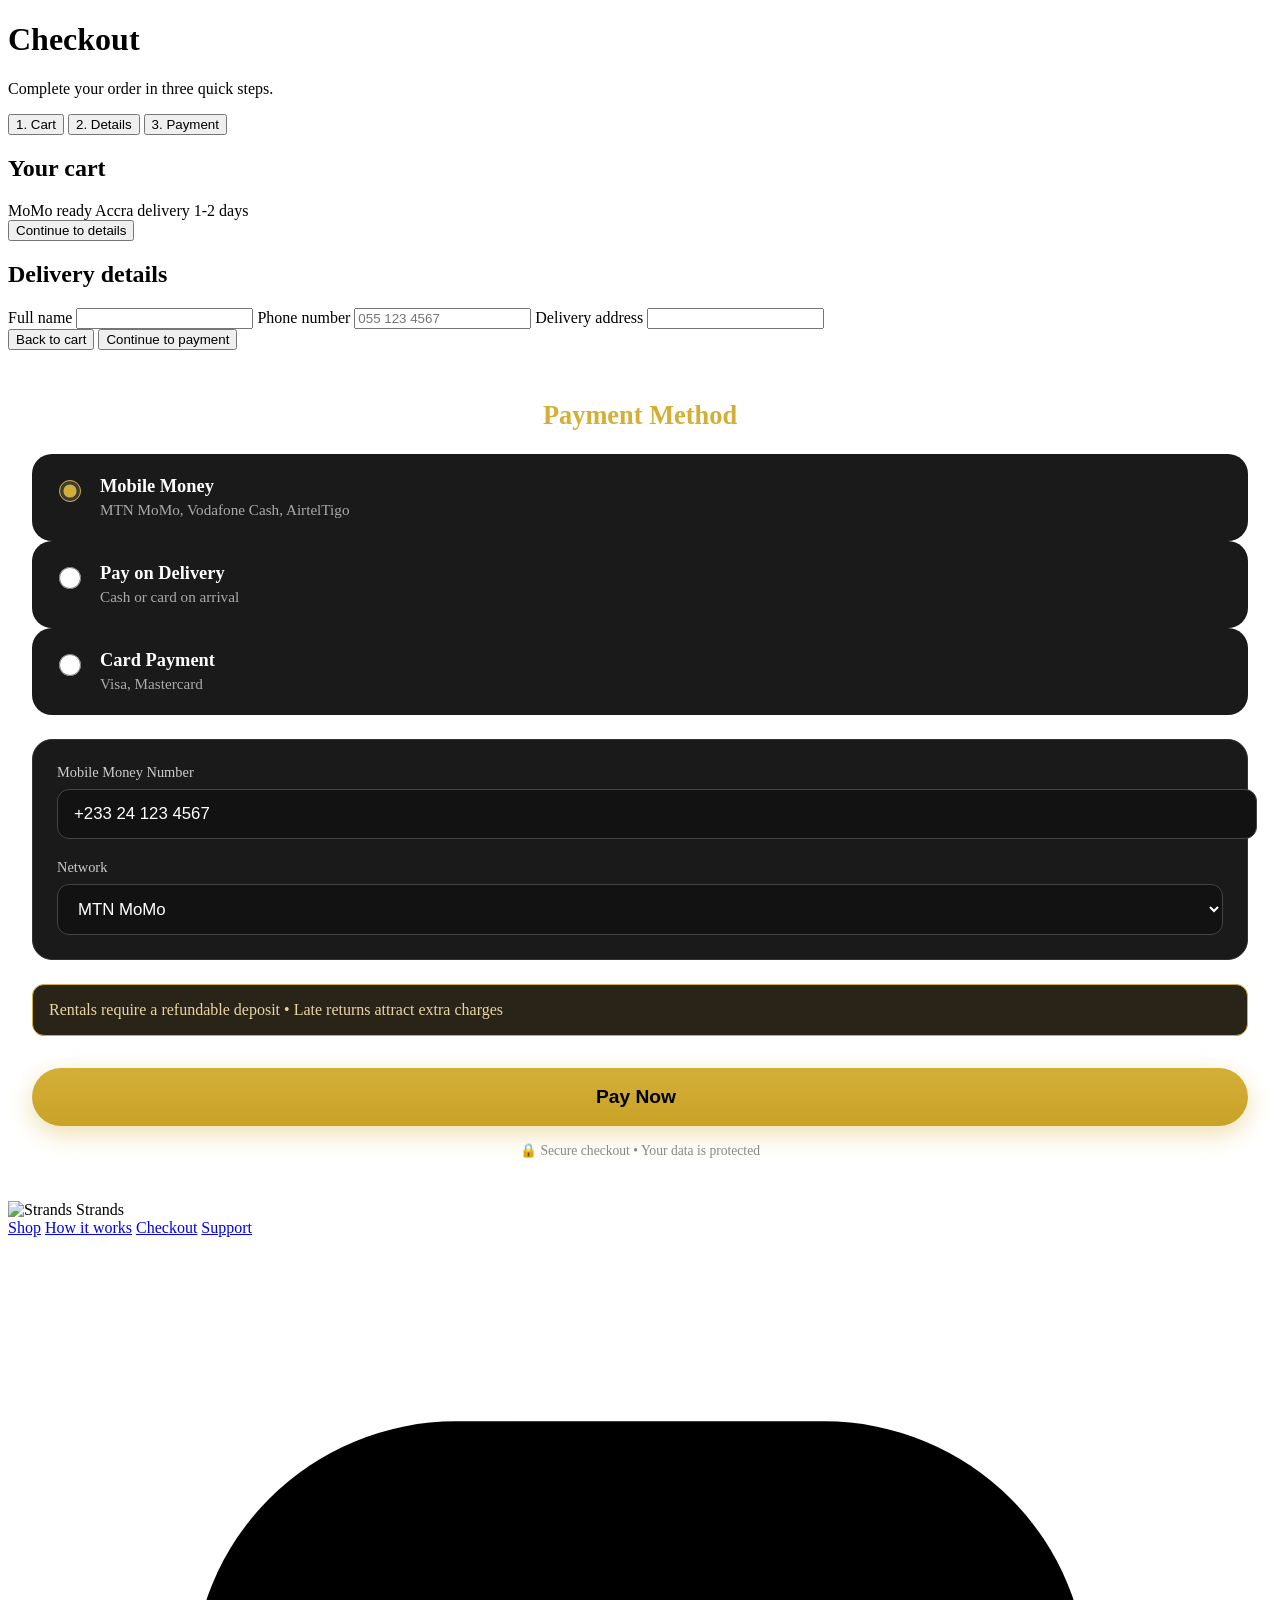
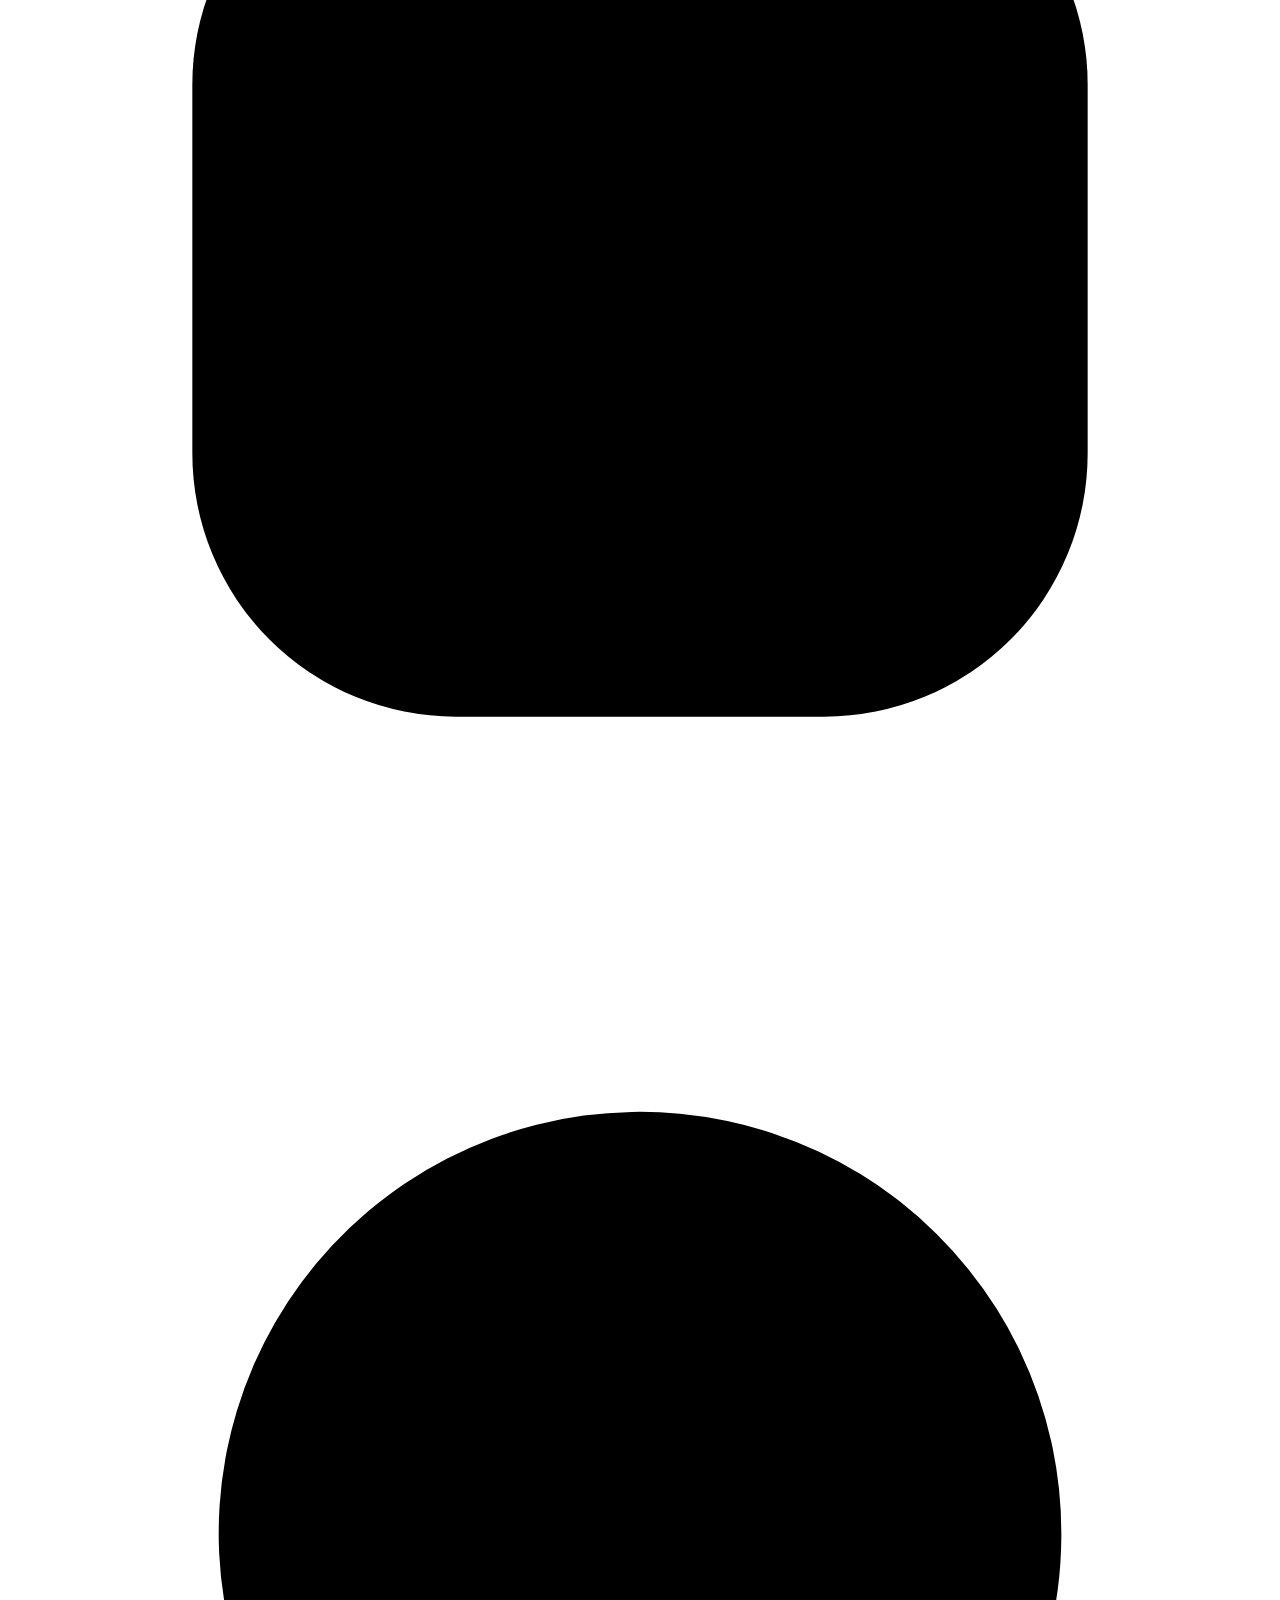
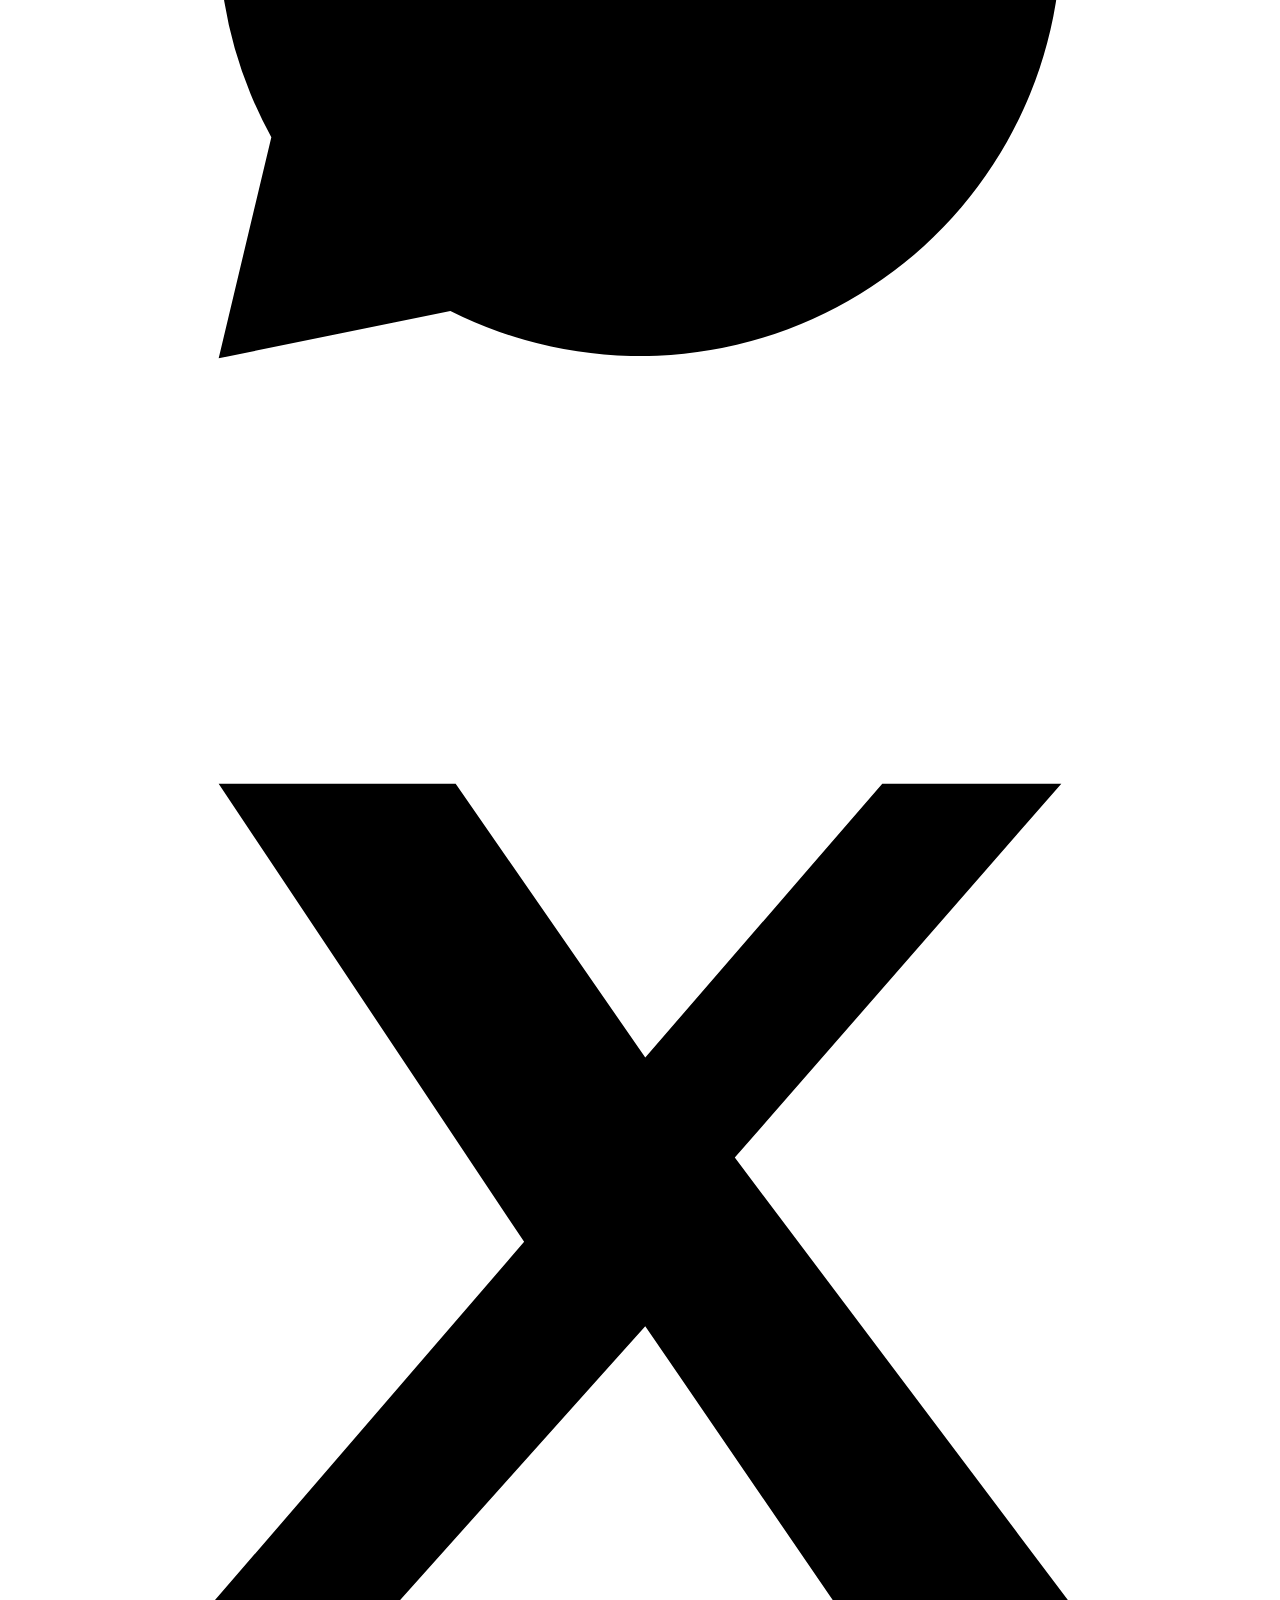
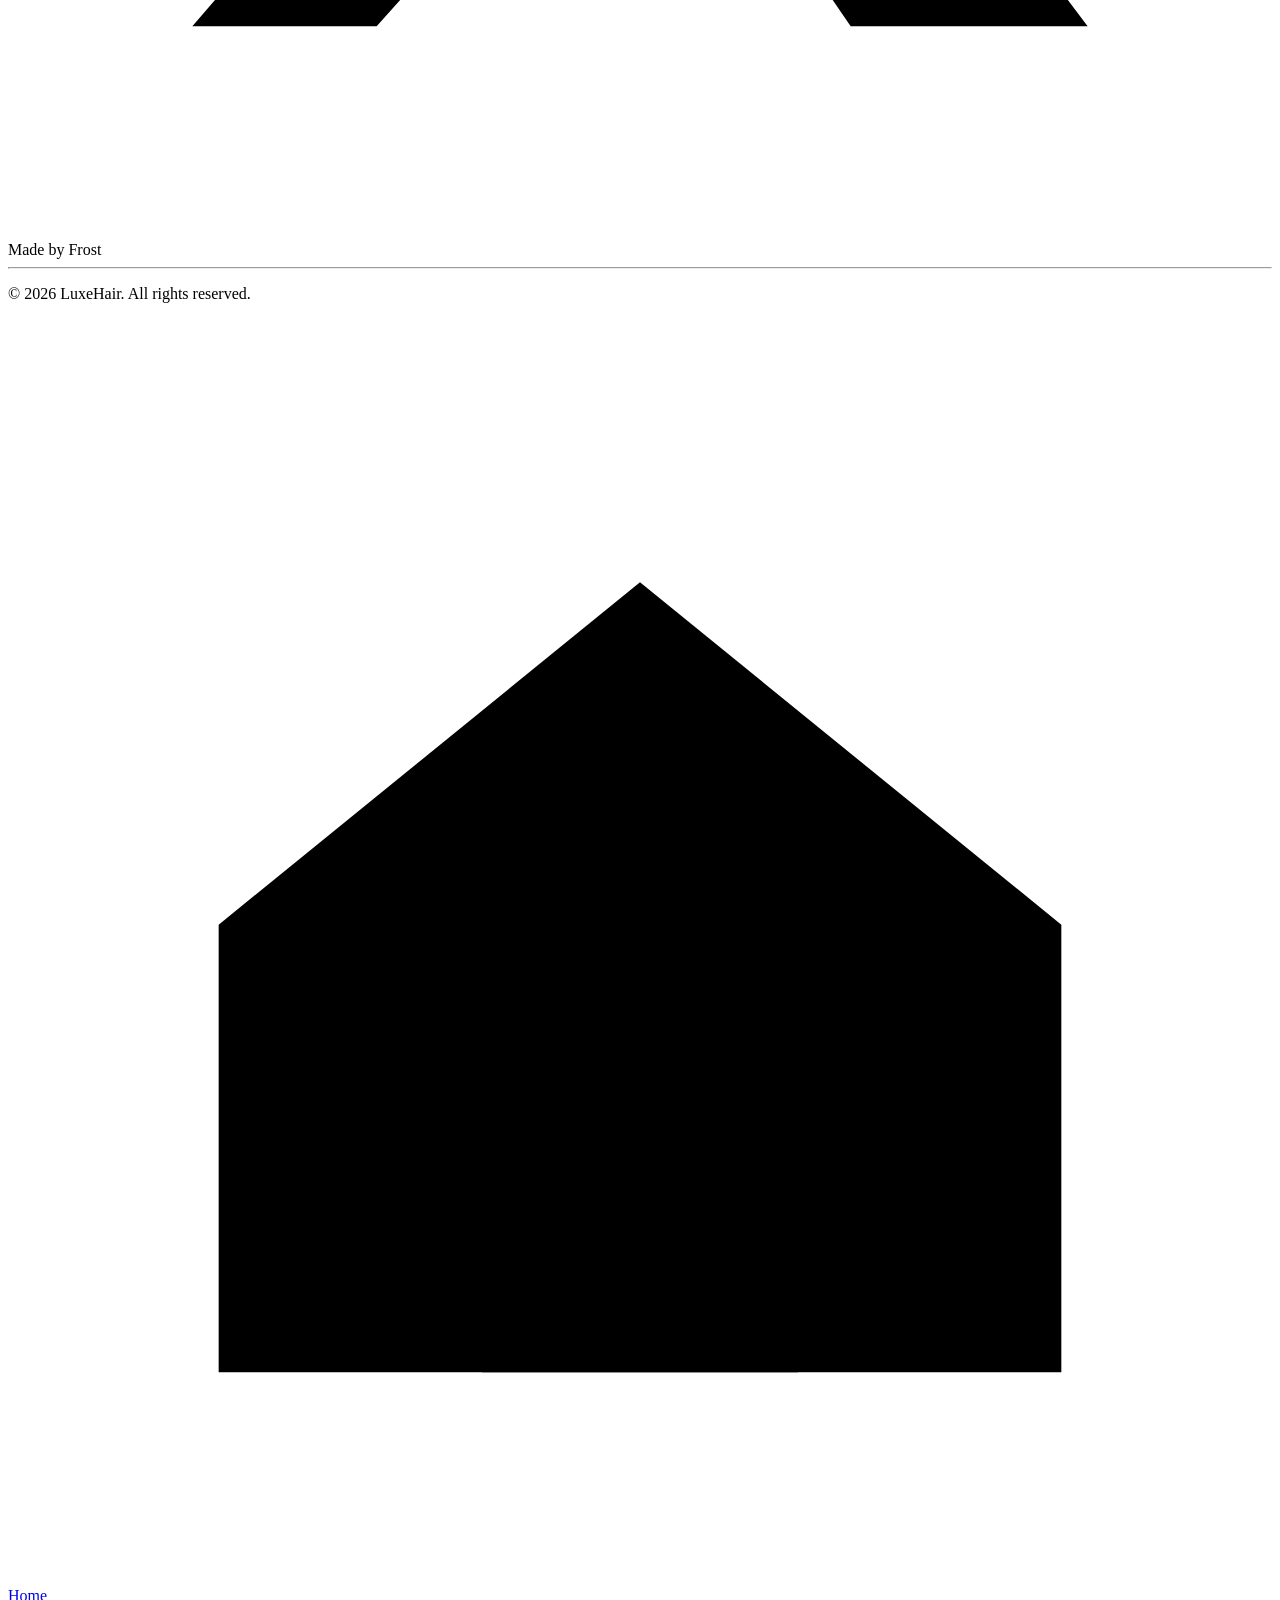
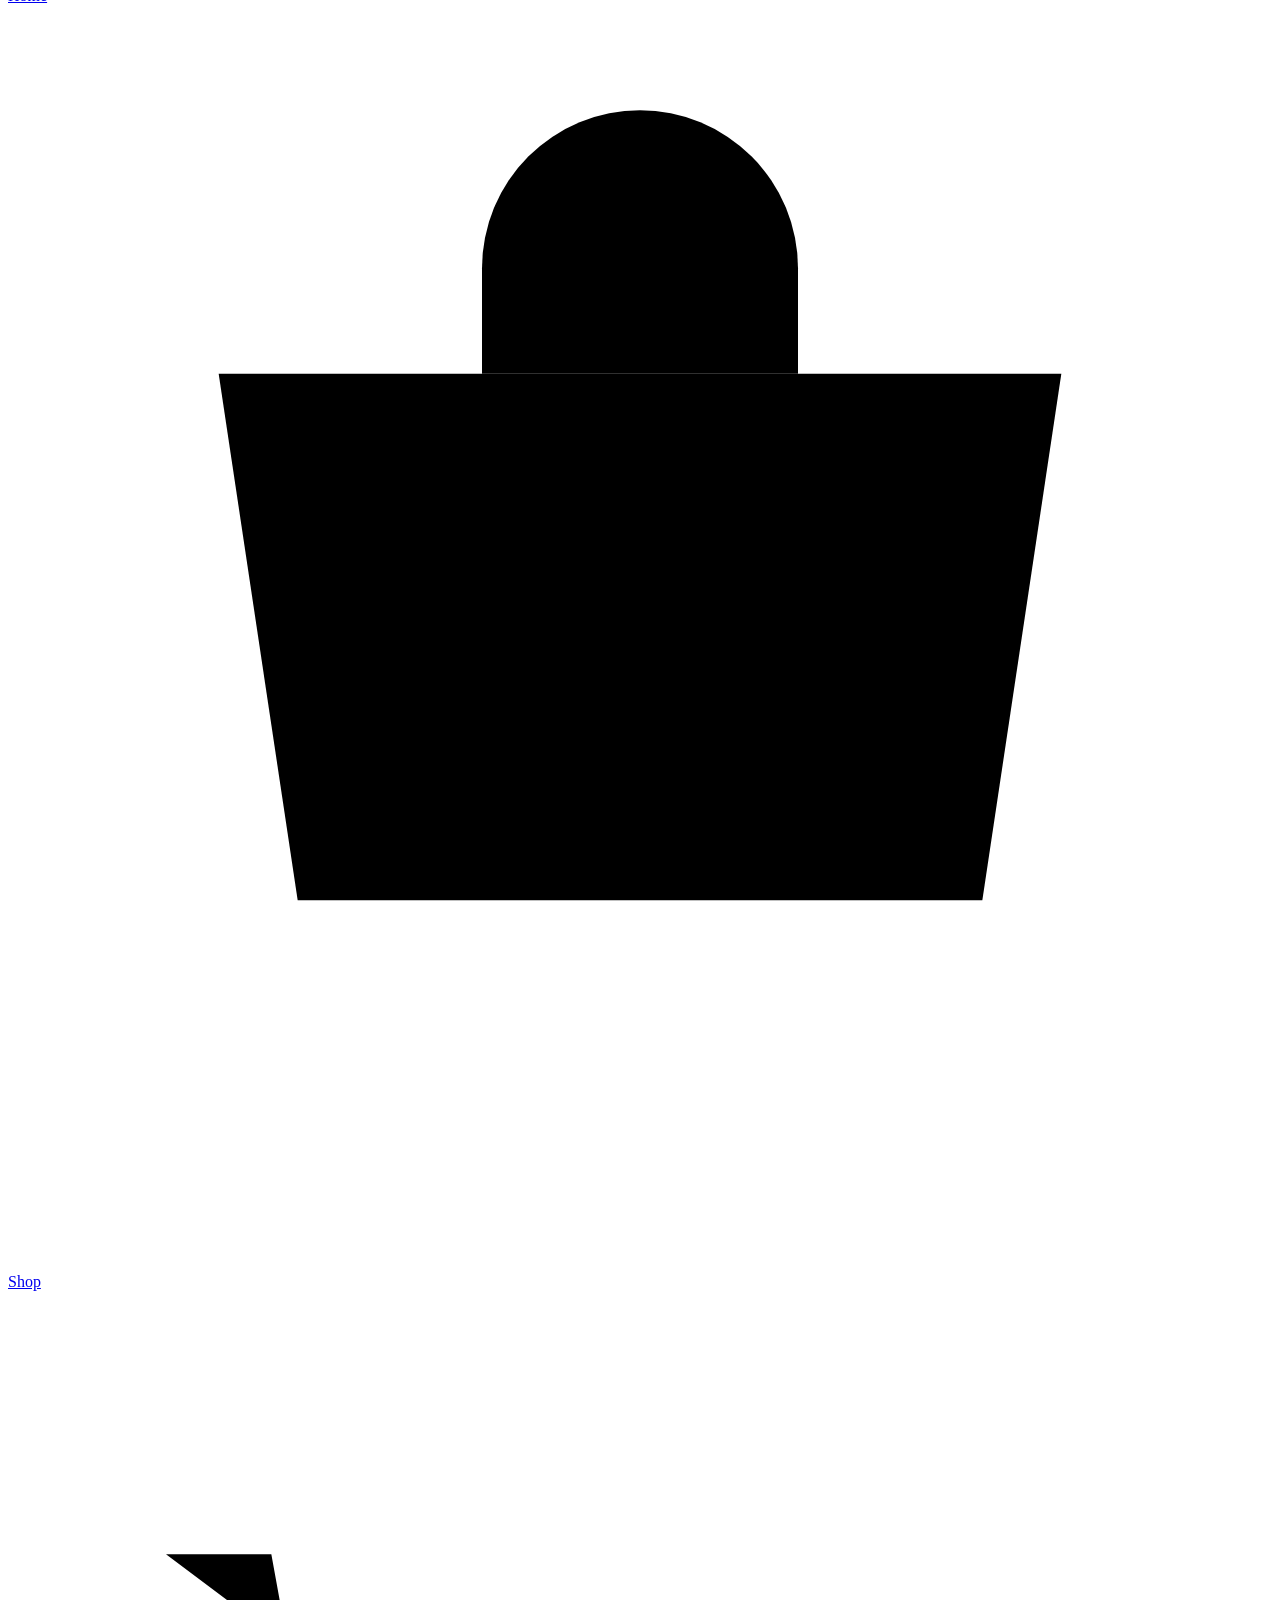
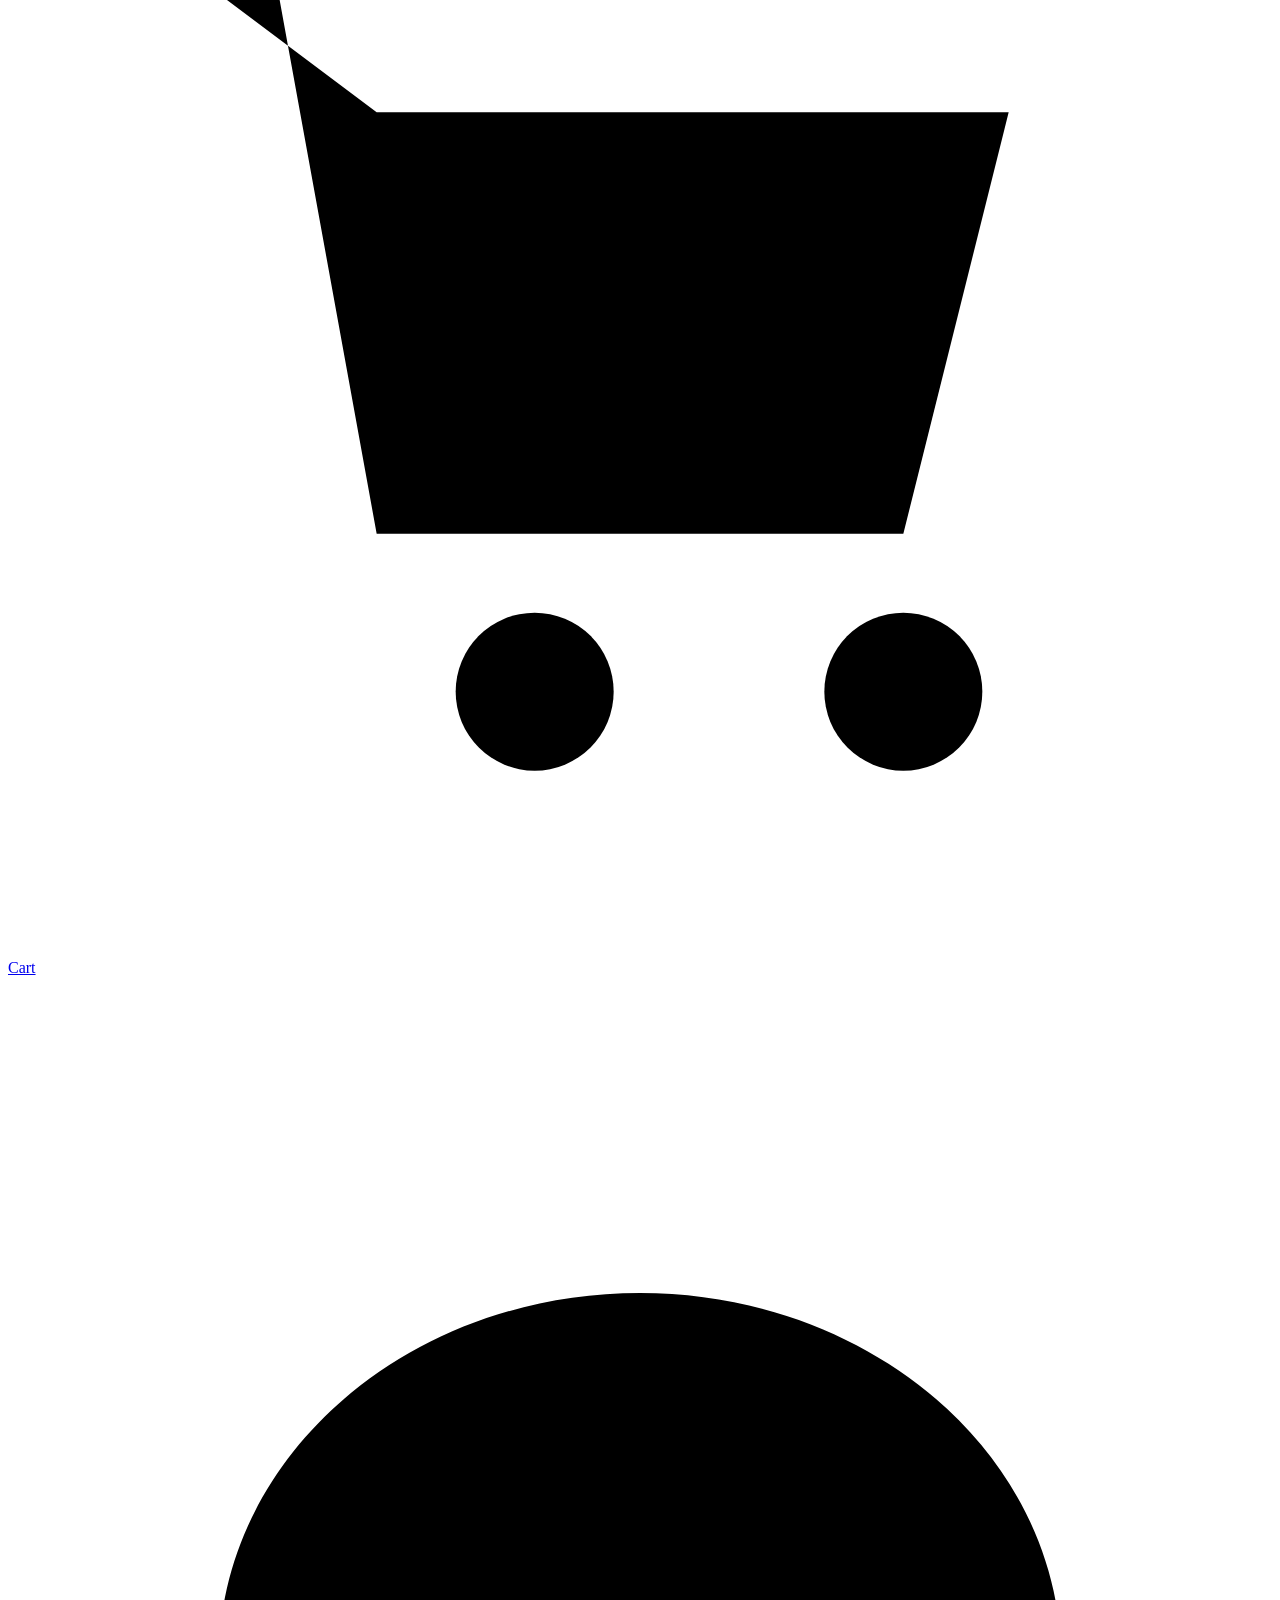
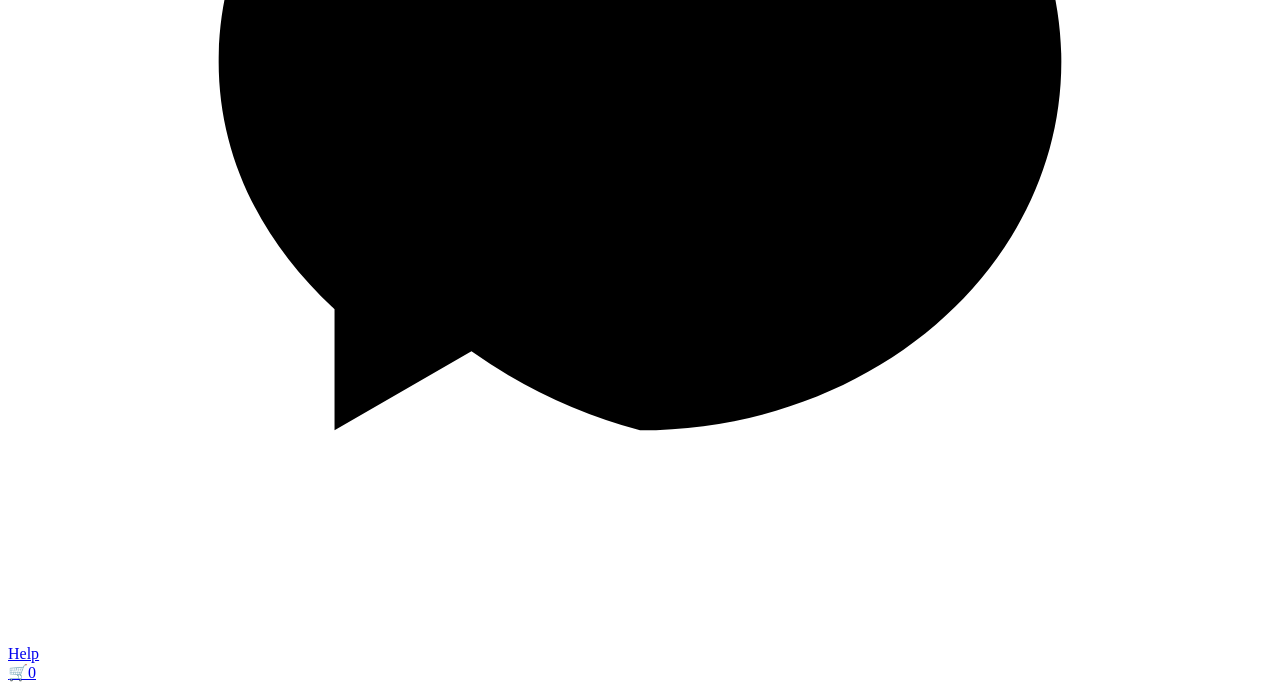
==== checkout.html @ f7d53f4a "Add files via upload" ====
﻿<!DOCTYPE html>
<html lang="en">
<head>
    <meta charset="UTF-8">
    <meta name="viewport" content="width=device-width, initial-scale=1.0">
    <title>Checkout - LuxeHair</title>
    <link rel="stylesheet" href="css/styles.css">
</head>
<body class="site-screen checkout-screen">
    <main class="site-main checkout-page">
        <header class="checkout-hero">
            <h1>Checkout</h1>
            <p>Complete your order in three quick steps.</p>
        </header>

        <div class="checkout-steps" id="checkout-steps" aria-label="Checkout progress">
            <button type="button" class="is-current" data-step="1">1. Cart</button>
            <button type="button" data-step="2">2. Details</button>
            <button type="button" data-step="3">3. Payment</button>
        </div>

        <!-- STEP 1: Cart -->
        <section class="checkout-panel step-panel" data-panel="1">
            <h2>Your cart</h2>
            <div id="cart-items"></div>
            <div id="total" role="status"></div>
            <div class="trust-strip">
                <span>MoMo ready</span>
                <span>Accra delivery 1-2 days</span>
            </div>
            <div class="step-actions">
                <button type="button" class="btn" id="to-details">Continue to details</button>
            </div>
        </section>

        <!-- STEP 2: Delivery Details -->
        <section class="checkout-panel step-panel is-hidden" data-panel="2">
            <h2>Delivery details</h2>
            <form id="details-form" class="form-stack">
                <label for="cust-name">Full name</label>
                <input id="cust-name" type="text" required>
                <label for="cust-phone">Phone number</label>
                <input id="cust-phone" type="tel" placeholder="055 123 4567" required>
                <label for="cust-address">Delivery address</label>
                <input id="cust-address" type="text" required>
            </form>
            <div class="step-actions between">
                <button type="button" class="btn btn-rent" id="back-cart">Back to cart</button>
                <button type="button" class="btn" id="to-payment">Continue to payment</button>
            </div>
        </section>

        <!-- STEP 3: Payment (your exact premium design) -->
        <section class="checkout-panel step-panel is-hidden" data-panel="3" style="padding:1.8rem 1.5rem;">
            <h2 class="checkout-panel-title" style="font-size:1.65rem;color:#d4af37;margin-bottom:1.4rem;text-align:center;">Payment Method</h2>

            <div class="space-y-4" id="payment-methods">
                <label class="payment-option-card" style="display:flex;align-items:flex-start;gap:16px;padding:20px;border:2px solid transparent;border-radius:20px;background:#1a1a1a;cursor:pointer;transition:all 0.3s;">
                    <input type="radio" name="payment" value="momo" checked style="margin-top:4px;width:22px;height:22px;accent-color:#d4af37;">
                    <div class="flex-1">
                        <p class="payment-option-title" style="font-size:1.15rem;font-weight:600;color:#fff;margin:0;">Mobile Money</p>
                        <p class="payment-option-subtitle" style="color:#aaa;font-size:0.95rem;margin:4px 0 0;">MTN MoMo, Vodafone Cash, AirtelTigo</p>
                    </div>
                </label>

                <label class="payment-option-card" style="display:flex;align-items:flex-start;gap:16px;padding:20px;border:2px solid transparent;border-radius:20px;background:#1a1a1a;cursor:pointer;transition:all 0.3s;">
                    <input type="radio" name="payment" value="pod" style="margin-top:4px;width:22px;height:22px;accent-color:#d4af37;">
                    <div class="flex-1">
                        <p class="payment-option-title" style="font-size:1.15rem;font-weight:600;color:#fff;margin:0;">Pay on Delivery</p>
                        <p class="payment-option-subtitle" style="color:#aaa;font-size:0.95rem;margin:4px 0 0;">Cash or card on arrival</p>
                    </div>
                </label>

                <label class="payment-option-card" style="display:flex;align-items:flex-start;gap:16px;padding:20px;border:2px solid transparent;border-radius:20px;background:#1a1a1a;cursor:pointer;transition:all 0.3s;">
                    <input type="radio" name="payment" value="card" style="margin-top:4px;width:22px;height:22px;accent-color:#d4af37;">
                    <div class="flex-1">
                        <p class="payment-option-title" style="font-size:1.15rem;font-weight:600;color:#fff;margin:0;">Card Payment</p>
                        <p class="payment-option-subtitle" style="color:#aaa;font-size:0.95rem;margin:4px 0 0;">Visa, Mastercard</p>
                    </div>
                </label>
            </div>

            <!-- Mobile Money Form (appears under option when selected) -->
            <div id="mobile-form" class="payment-form-box" style="margin-top:24px;background:#1a1a1a;border-radius:20px;padding:24px;border:1px solid #333;display:block;">
                <div style="margin-bottom:20px;">
                    <label style="display:block;margin-bottom:8px;font-size:0.9rem;color:#ccc;">Mobile Money Number</label>
                    <input type="tel" id="momo-phone" value="+233 24 123 4567" style="width:100%;padding:14px 16px;background:#121212;border:1px solid #444;border-radius:12px;color:#fff;font-size:1.05rem;">
                </div>
                <div>
                    <label style="display:block;margin-bottom:8px;font-size:0.9rem;color:#ccc;">Network</label>
                    <select id="momo-network" style="width:100%;padding:14px 16px;background:#121212;border:1px solid #444;border-radius:12px;color:#fff;font-size:1.05rem;">
                        <option>MTN MoMo</option>
                        <option>Vodafone Cash</option>
                        <option>AirtelTigo Money</option>
                    </select>
                </div>
            </div>

            <!-- Card Form (appears under option when selected) -->
            <div id="card-form" class="payment-form-box" style="margin-top:24px;background:#1a1a1a;border-radius:20px;padding:24px;border:1px solid #333;display:none;">
                <div style="margin-bottom:20px;">
                    <label style="display:block;margin-bottom:8px;font-size:0.9rem;color:#ccc;">Card Number</label>
                    <input type="text" id="card-number" placeholder="1234 5678 9012 3456" style="width:100%;padding:14px 16px;background:#121212;border:1px solid #444;border-radius:12px;color:#fff;font-size:1.05rem;">
                </div>
                <div class="grid grid-cols-2 gap-4">
                    <div>
                        <label style="display:block;margin-bottom:8px;font-size:0.9rem;color:#ccc;">Expiry Date</label>
                        <input type="text" id="card-expiry" placeholder="MM/YY" style="width:100%;padding:14px 16px;background:#121212;border:1px solid #444;border-radius:12px;color:#fff;font-size:1.05rem;">
                    </div>
                    <div>
                        <label style="display:block;margin-bottom:8px;font-size:0.9rem;color:#ccc;">CVV</label>
                        <input type="text" id="card-cvv" placeholder="123" maxlength="4" style="width:100%;padding:14px 16px;background:#121212;border:1px solid #444;border-radius:12px;color:#fff;font-size:1.05rem;">
                    </div>
                </div>
            </div>

            <div class="notice-box" style="background:#2a2418;border:1px solid #d4af37;color:#e8d4a8;margin-top:24px;padding:16px;border-radius:12px;">
                Rentals require a refundable deposit • Late returns attract extra charges
            </div>

            <button id="pay-button" onclick="completeCheckout()" class="pay-now-btn" style="margin-top:32px;width:100%;background:linear-gradient(#d4af37,#c9a227);color:#000;padding:18px;font-size:1.2rem;font-weight:700;border-radius:9999px;border:none;box-shadow:0 8px 25px rgba(212,175,55,0.4);">
                <span id="pay-text">Pay Now</span>
                <span id="pay-total" class="pay-total-amount" style="margin-left:8px;"></span>
            </button>

            <p class="secure-note" style="text-align:center;margin-top:16px;font-size:0.85rem;color:#888;">🔒 Secure checkout • Your data is protected</p>
        </section>
    </main>

    <!-- Order Success Popup -->
    <div class="order-success-overlay" id="order-success-overlay" hidden>
        <div class="order-success-backdrop" data-close-order></div>
        <article class="order-success-card" role="dialog" aria-modal="true" aria-labelledby="order-success-heading">
            <div class="order-success-check">✓</div>
            <h2 class="order-success-heading" id="order-success-heading">Order placed successfully!</h2>
            <p class="order-success-sub">Thank you for choosing LuxeHair. We will contact you shortly.</p>
            <div class="order-success-body" id="order-success-body"></div>
            <button type="button" class="btn order-success-cta" data-close-order>Continue shopping</button>
        </article>
    </div>

    <!-- EXACT FOOTER + BOTTOM NAV YOU PROVIDED -->
        <footer class="site-footer">
            <div class="footer-brand">
                <img src="images/logo.jpeg" alt="Strands" class="logo-img">
                <span class="footer-brand-name">Strands</span>
            </div>
        <nav class="footer-nav" aria-label="Footer">
            <a href="shop.html">Shop</a>
            <a href="index.html#how-it-works">How it works</a>
            <a href="checkout.html">Checkout</a>
            <a href="support.html">Support</a>
        </nav>
        <div class="footer-meta-row">
            <div class="footer-social">
                <a href="https://www.instagram.com/hairsensation_gh/?hl=en" aria-label="Instagram"><svg viewBox="0 0 24 24" aria-hidden="true"><rect x="3.5" y="3.5" width="17" height="17" rx="5"></rect><circle cx="12" cy="12" r="4.2"></circle><circle cx="17.6" cy="6.6" r="1"></circle></svg></a>
                <a href="https://wa.me/233541756722" aria-label="WhatsApp"><svg viewBox="0 0 24 24" aria-hidden="true"><path d="M20 12a8 8 0 0 1-11.6 7.1L4 20l1-4.2A8 8 0 1 1 20 12Z"></path><path d="M9 9.7c.3-.7.8-.7 1-.7h.6c.2 0 .4 0 .5.4l.7 1.6c.1.2.1.4 0 .6l-.3.5c-.1.1-.2.3-.1.5.4.8 1.2 1.6 2.1 2 .2.1.4 0 .5-.1l.5-.6c.2-.2.4-.2.6-.1l1.5.7c.2.1.3.3.3.5v.6c0 .2 0 .8-.7 1.1-.7.3-1.5.3-2.1.1-2.6-.9-4.8-3-5.6-5.7-.2-.6-.2-1.4.1-2.1Z"></path></svg></a>
                <a href="#" aria-label="X"><svg viewBox="0 0 24 24" aria-hidden="true"><path d="M4 4h4.5l3.6 5.2L16.6 4H20l-6.2 7.1L20.5 20H16l-3.9-5.7L7 20H3.5l6.3-7.3z"></path></svg></a>
            </div>
            <span class="footer-madeby">Made by Frost</span>
        </div>
        <hr class="footer-rule">
        <p class="footer-copy">&copy; 2026 LuxeHair. All rights reserved.</p>
</body>

<nav class="bottom-nav" aria-label="Main navigation">
    <a href="index.html"><span class="bn-icon" aria-hidden="true"><svg viewBox="0 0 24 24"><path d="M4 11.5 12 5l8 6.5V20H4z"></path><path d="M9 20v-5h6v5"></path></svg></span><span>Home</span></a>
    <a href="shop.html"><span class="bn-icon" aria-hidden="true"><svg viewBox="0 0 24 24"><path d="M4 7h16l-1.5 10h-13z"></path><path d="M9 7V5a3 3 0 1 1 6 0v2"></path></svg></span><span>Shop</span></a>
    <a href="checkout.html"><span class="bn-icon" aria-hidden="true"><svg viewBox="0 0 24 24"><path d="M3 5h2l2 11h10l2-8H7"></path><circle cx="10" cy="19" r="1.5"></circle><circle cx="17" cy="19" r="1.5"></circle></svg></span><span>Cart</span></a>
    <a href="support.html"><span class="bn-icon" aria-hidden="true"><svg viewBox="0 0 24 24"><path d="M12 20c4.4 0 8-3.1 8-7s-3.6-7-8-7-8 3.1-8 7c0 1.8.8 3.4 2.2 4.7V20l2.6-1.5A10 10 0 0 0 12 20Z"></path></svg></span><span>Help</span></a>
</nav>

    <a href="checkout.html" class="floating-cart-btn" aria-label="Open cart">🛒<span id="cart-count">0</span></a>

    <script src="js/products.js"></script>
    <script src="js/cart.js"></script>
    <script src="js/main.js"></script>
    <script>
        function togglePaymentForms() {
            const selected = document.querySelector('input[name="payment"]:checked').value;
            document.getElementById('mobile-form').style.display = selected === 'momo' ? 'block' : 'none';
            document.getElementById('card-form').style.display = selected === 'card' ? 'block' : 'none';
        }

        function validatePaymentInputs() {
            const selected = document.querySelector('input[name="payment"]:checked').value;
            if (selected === 'momo') {
                const phone = document.getElementById('momo-phone').value.trim();
                if (!phone) {
                    alert('Please enter your Mobile Money number.');
                    return false;
                }
            }
            if (selected === 'card') {
                const number = document.getElementById('card-number').value.trim();
                const expiry = document.getElementById('card-expiry').value.trim();
                const cvv = document.getElementById('card-cvv').value.trim();
                if (!number || !expiry || !cvv) {
                    alert('Please complete all card details.');
                    return false;
                }
            }
            return true;
        }

        function completeCheckout() {
            if (window.getCart().length === 0) return alert("Cart is empty!");
            const form = document.getElementById('details-form');
            if (!form.checkValidity()) return form.reportValidity();
            if (!validatePaymentInputs()) return;

            const btn = document.getElementById('pay-button');
            btn.disabled = true;
            btn.innerHTML = `<i class="fa-solid fa-spinner fa-spin"></i> Processing...`;

            setTimeout(() => {
                const name = document.getElementById('cust-name').value.trim();
                const phone = document.getElementById('cust-phone').value.trim();
                const address = document.getElementById('cust-address').value.trim();
                const pay = document.querySelector('input[name="payment"]:checked').value;

                const cart = window.getCart();
                const subtotal = cart.reduce((s, i) => s + (i.price * (Number(i.quantity)||1)), 0);
                const orderId = 'LH-' + Date.now().toString(36).toUpperCase().slice(-10);

                showOrderSuccess({
                    orderId, name, phone, address, pay,
                    cart: cart.map(i => ({name: i.name, type: i.type, price: i.price, quantity: Number(i.quantity)||1})),
                    subtotal
                });

                window.clearCart();
                updateCartCount();
                renderCart();
                btn.disabled = false;
                btn.innerHTML = `<span id="pay-text">Pay Now</span><span id="pay-total" class="pay-total-amount" style="margin-left:8px;"></span>`;
            }, 1400);
        }

        function renderCart() {
            const div = document.getElementById('cart-items');
            const totalEl = document.getElementById('total');
            const cart = window.getCart() || [];
            if (!cart.length) {
                div.innerHTML = `<p class="empty-cart-hint">Your cart is empty. <a href="shop.html">Browse wigs</a></p>`;
                totalEl.innerHTML = '';
                return;
            }
            let html = '', total = 0;
            cart.forEach(item => {
                const qty = Number(item.quantity) || 1;
                const line = item.price * qty;
                html += `<div class="cart-line"><div><strong>${item.name}</strong><br><span class="cart-line-type">${item.type.toUpperCase()} × ${qty}</span></div><div class="cart-line-price">GHS ${line}</div></div>`;
                total += line;
            });
            div.innerHTML = html;
            totalEl.innerHTML = `Subtotal <strong>GHS ${total}</strong>`;
        }

        function showOrderSuccess(order) {
            const overlay = document.getElementById('order-success-overlay');
            const body = document.getElementById('order-success-body');
            const payText = order.pay === 'momo' ? 'Mobile Money' : order.pay === 'pod' ? 'Pay on Delivery' : 'Card Payment';
            const itemsHTML = order.cart.map(i => `<li><span>${i.name}</span><span class="order-line-meta">${i.type.toUpperCase()} × ${i.quantity} — GHS ${i.price * i.quantity}</span></li>`).join('');
            body.innerHTML = `
                <dl class="order-detail-list">
                    <div><dt>Order ID</dt><dd>${order.orderId}</dd></div>
                    <div><dt>Name</dt><dd>${order.name}</dd></div>
                    <div><dt>Phone</dt><dd>${order.phone}</dd></div>
                    <div><dt>Address</dt><dd>${order.address}</dd></div>
                    <div><dt>Payment</dt><dd>${payText}</dd></div>
                    <div><dt>Subtotal</dt><dd>GHS ${order.subtotal}</dd></div>
                </dl>
                <p class="order-items-label">Items</p>
                <ul class="order-items-list">${itemsHTML}</ul>
            `;
            overlay.hidden = false;
        }

        function closeOrderSuccess() {
            document.getElementById('order-success-overlay').hidden = true;
            showStep(1);
        }

        function showStep(step) {
            document.querySelectorAll('.step-panel').forEach(p => p.classList.toggle('is-hidden', Number(p.dataset.panel) !== step));
            document.querySelectorAll('#checkout-steps button').forEach(b => b.classList.toggle('is-current', Number(b.dataset.step) === step));
        }

        document.addEventListener('DOMContentLoaded', () => {
            renderCart();
            updateCartCount();
            togglePaymentForms();

            document.getElementById('to-details').addEventListener('click', () => showStep(2));
            document.getElementById('back-cart').addEventListener('click', () => showStep(1));
            document.getElementById('to-payment').addEventListener('click', () => {
                const form = document.getElementById('details-form');
                if (!form.checkValidity()) return form.reportValidity();
                showStep(3);
            });

            document.querySelectorAll('input[name="payment"]').forEach(r => r.addEventListener('change', togglePaymentForms));
            document.querySelectorAll('[data-close-order]').forEach(el => el.addEventListener('click', closeOrderSuccess));
        });
    </script>
</body>
</html>
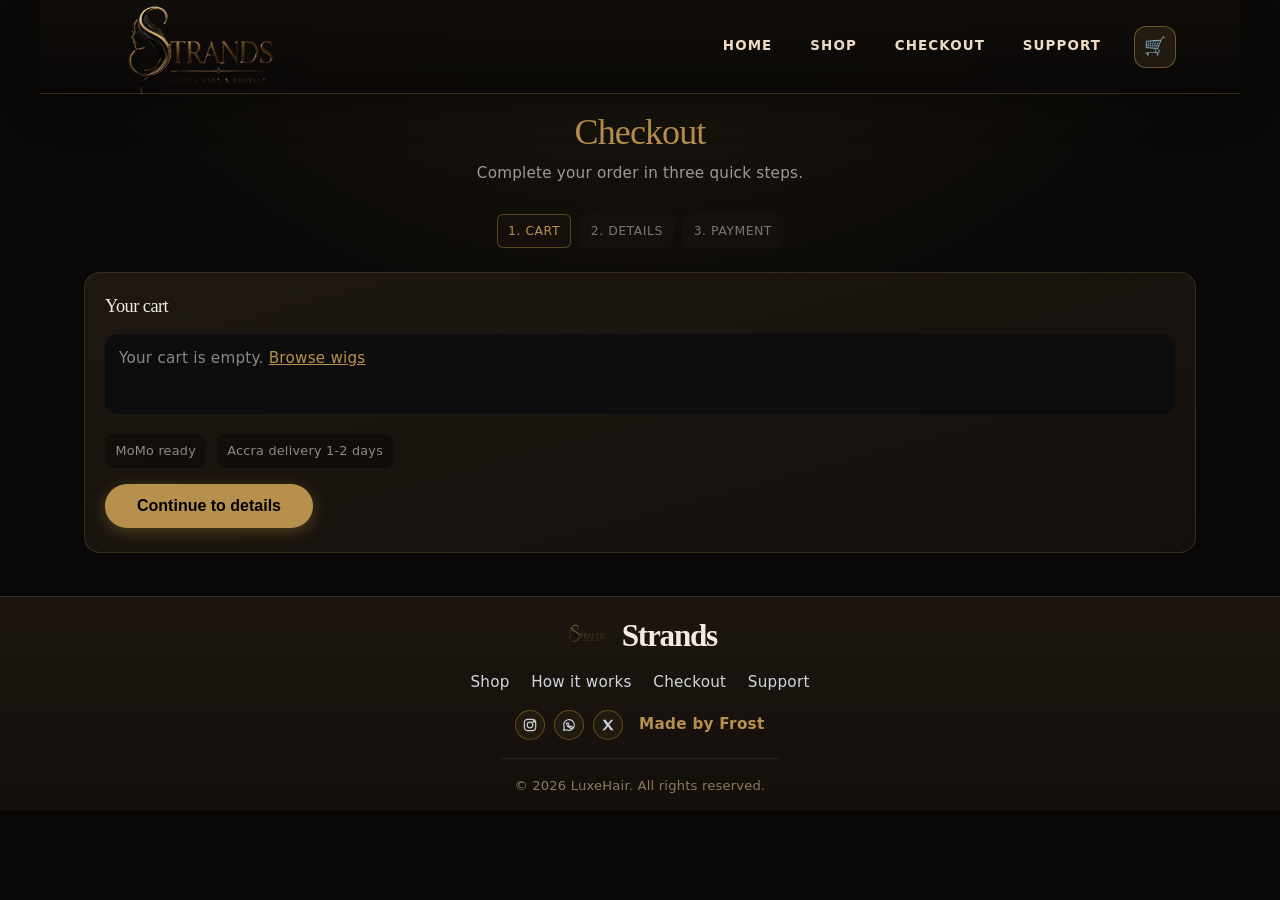
==== commit 92c2ebb4: "Update checkout.html" ====
--- a/checkout.html
+++ b/checkout.html
@@ -1,4 +1,4 @@
-﻿<!DOCTYPE html>
+<!DOCTYPE html>
 <html lang="en">
 <head>
     <meta charset="UTF-8">
@@ -7,6 +7,21 @@
     <link rel="stylesheet" href="css/styles.css">
 </head>
 <body class="site-screen checkout-screen">
+    <header class="home-top-nav" aria-label="Top navigation">
+        <a href="index.html" class="home-top-wordmark">
+            <img src="images/logo.png" alt="Strands" class="logo-img">
+
+        </a>
+        <nav class="desktop-section-nav" aria-label="Primary">
+            <a href="index.html">Home</a>
+            <a href="shop.html">Shop</a>
+            <a href="checkout.html">Checkout</a>
+            <a href="support.html">Support</a>
+        </nav>
+        <div class="home-top-actions">
+            <a href="checkout.html" class="home-top-icon" aria-label="Open cart">&#128722;</a>
+        </div>
+    </header>
     <main class="site-main checkout-page">
         <header class="checkout-hero">
             <h1>Checkout</h1>
@@ -142,7 +157,7 @@
     <!-- EXACT FOOTER + BOTTOM NAV YOU PROVIDED -->
         <footer class="site-footer">
             <div class="footer-brand">
-                <img src="images/logo.jpeg" alt="Strands" class="logo-img">
+                <img src="images/logo.png" alt="Strands" class="logo-img">
                 <span class="footer-brand-name">Strands</span>
             </div>
         <nav class="footer-nav" aria-label="Footer">
@@ -161,7 +176,7 @@
         </div>
         <hr class="footer-rule">
         <p class="footer-copy">&copy; 2026 LuxeHair. All rights reserved.</p>
-</body>
+    </footer>
 
 <nav class="bottom-nav" aria-label="Main navigation">
     <a href="index.html"><span class="bn-icon" aria-hidden="true"><svg viewBox="0 0 24 24"><path d="M4 11.5 12 5l8 6.5V20H4z"></path><path d="M9 20v-5h6v5"></path></svg></span><span>Home</span></a>
@@ -305,4 +320,4 @@
         });
     </script>
 </body>
-</html>+</html>
--- a/css/styles.css
+++ b/css/styles.css
@@ -0,0 +1,2730 @@
+* {
+    margin: 0;
+    padding: 0;
+    box-sizing: border-box;
+}
+
+.visually-hidden {
+    position: absolute;
+    width: 1px;
+    height: 1px;
+    padding: 0;
+    margin: -1px;
+    overflow: hidden;
+    clip: rect(0, 0, 0, 0);
+    white-space: nowrap;
+    border: 0;
+}
+
+:root {
+    --gold: #d4af37;
+    --gold-soft: #c9a227;
+    --footer-accent: #e8935a;
+    --footer-bg: #1a1510;
+    --footer-text: #e8dcc8;
+    --footer-muted: #7a8899;
+    --bg: #0a0a0a;
+    --surface: #111;
+    --surface-2: #1a1a1a;
+    --text: #eee;
+    --bottom-nav-h: 58px;
+    --font: 'Segoe UI', system-ui, -apple-system, sans-serif;
+    --font-serif: Georgia, 'Times New Roman', serif;
+    --brand-icon: url("data:image/svg+xml,%3Csvg xmlns='http://www.w3.org/2000/svg' viewBox='0 0 48 48' fill='none'%3E%3Ccircle cx='24' cy='24' r='22' stroke='%23000' stroke-width='2' fill='%23d4af37'/%3E%3Cpath d='M14 28c2-8 8-14 10-18 2 4 8 10 10 18-3-4-7-6-10-6s-7 2-10 6z' fill='%230a0a0a'/%3E%3Cpath d='M18 30c2 6 6 8 12 8s10-2 12-8' stroke='%230a0a0a' stroke-width='2' stroke-linecap='round'/%3E%3C/svg%3E");
+}
+
+html {
+    height: 100%;
+}
+
+body {
+    font-family: var(--font);
+    background-color: var(--bg);
+    color: var(--text);
+    line-height: 1.6;
+    font-size: 16px;
+    min-height: 100dvh;
+    display: flex;
+    flex-direction: column;
+    padding-bottom: calc(68px + env(safe-area-inset-bottom, 0px)); /* 68px = tab bar height */
+}
+
+.site-main {
+    flex: 1 1 auto;
+    width: 100%;
+    max-width: 1200px;
+    margin: 0 auto;
+    padding: 0 5%;
+}
+
+/* Bottom navigation — primary nav (all screen sizes) */
+.bottom-nav {
+    display: flex;
+    position: fixed;
+    left: 0;
+    right: 0;
+    bottom: 0;
+    z-index: 950;
+    background: rgba(8, 7, 6, 0.96);
+    backdrop-filter: blur(12px);
+    border-top: 1px solid rgba(212, 175, 55, 0.35);
+    padding: 8px 10px calc(8px + env(safe-area-inset-bottom, 0px));
+    justify-content: space-around;
+    align-items: center;
+    gap: 6px;
+}
+
+.bottom-nav a {
+    flex: 1;
+    display: flex;
+    flex-direction: column;
+    align-items: center;
+    gap: 3px;
+    padding: 6px 4px;
+    text-decoration: none;
+    color: #e9e9e9;
+    font-size: 0.7rem;
+    font-weight: 600;
+    border-radius: 10px;
+    max-width: 96px;
+    transition: color 0.2s, background 0.2s;
+}
+
+.bottom-nav a:hover,
+.bottom-nav a:focus-visible {
+    color: #fff;
+    background: rgba(255, 255, 255, 0.06);
+}
+
+.bottom-nav a.active {
+    color: var(--gold);
+}
+
+.bottom-nav .bn-icon {
+    font-size: 1.3rem;
+    line-height: 1;
+}
+
+.hero {
+    min-height: clamp(300px, 62vh, 78vh);
+    background: linear-gradient(rgba(0, 0, 0, 0.72), rgba(0, 0, 0, 0.72)),
+        url('https://t3.ftcdn.net/jpg/05/98/95/54/360_F_598955436_fR6FtCniLZdyHclQs6m9sZssx7i5haFx.jpg')
+            center/cover no-repeat;
+    display: flex;
+    align-items: center;
+    justify-content: center;
+    text-align: center;
+    padding: 2.5rem 5%;
+    margin: 0 -5%;
+    width: calc(100% + 10%);
+    max-width: none;
+}
+
+.hero-content h1 {
+    font-size: clamp(2.4rem, 7vw, 3.8rem);
+    margin-bottom: 0.75rem;
+    color: var(--gold);
+}
+
+.hero-content p {
+    font-size: clamp(1.05rem, 3.5vw, 1.45rem);
+    max-width: 560px;
+    margin: 0 auto 1.75rem;
+}
+
+.btn {
+    background: var(--gold);
+    color: #000;
+    padding: 13px 32px;
+    border: none;
+    border-radius: 50px;
+    font-size: 1rem;
+    font-weight: 700;
+    cursor: pointer;
+    transition: all 0.25s ease;
+    box-shadow: 0 4px 15px rgba(212, 175, 55, 0.28);
+}
+
+.btn:hover {
+    background: #fff;
+    transform: translateY(-2px);
+}
+
+.btn-rent {
+    background: #3a3428;
+    color: var(--gold);
+    border: 1px solid rgba(212, 175, 55, 0.45);
+}
+
+.btn-rent:hover {
+    background: #4a4234;
+    color: #fff;
+}
+
+section {
+    padding: 44px 0;
+}
+
+h2 {
+    text-align: center;
+    font-size: clamp(1.65rem, 4.5vw, 2.35rem);
+    margin-bottom: 1.75rem;
+    color: var(--gold);
+}
+
+.product-grid {
+    display: grid;
+    grid-template-columns: repeat(auto-fit, minmax(min(100%, 280px), 1fr));
+    gap: 1.5rem;
+}
+
+.product-card {
+    background: var(--surface-2);
+    border-radius: 16px;
+    overflow: hidden;
+    transition: transform 0.3s ease, box-shadow 0.3s;
+    box-shadow: 0 4px 18px rgba(0, 0, 0, 0.45);
+    border: 1px solid rgba(255, 255, 255, 0.04);
+}
+
+.product-card:hover {
+    transform: translateY(-5px);
+    box-shadow: 0 12px 28px rgba(212, 175, 55, 0.12);
+}
+
+.product-card img {
+    width: 100%;
+    height: 260px;
+    object-fit: cover;
+}
+
+.product-info {
+    padding: 1.1rem 1.2rem 1.35rem;
+    text-align: left;
+}
+
+.product-info h3 {
+    font-size: 1.08rem;
+    margin-bottom: 0.45rem;
+    color: #faf8f4;
+    line-height: 1.35;
+}
+
+.product-desc {
+    font-size: 0.88rem;
+    color: #a8a8a8;
+    line-height: 1.55;
+    margin-bottom: 0.85rem;
+}
+
+.product-options-label {
+    font-size: 0.72rem;
+    text-transform: uppercase;
+    letter-spacing: 0.06em;
+    color: #888;
+    margin-bottom: 0.35rem;
+}
+
+.price-buy,
+.price-rent {
+    font-size: 0.98rem;
+    margin: 0.2rem 0;
+}
+
+.price-buy {
+    color: var(--gold);
+}
+
+.price-buy strong {
+    font-size: 1.12rem;
+}
+
+.price-rent {
+    color: #c4c4c4;
+}
+
+.price-rent strong {
+    color: #e0d6c8;
+}
+
+.rent-span {
+    color: #888;
+    font-weight: 400;
+    font-size: 0.9rem;
+}
+
+.add-buttons {
+    display: flex;
+    gap: 10px;
+    margin-top: 1rem;
+    flex-wrap: wrap;
+}
+
+.add-buttons .btn {
+    flex: 1;
+    min-width: 108px;
+    padding: 11px 14px;
+    font-size: 0.9rem;
+}
+
+.steps {
+    display: grid;
+    grid-template-columns: repeat(auto-fit, minmax(min(100%, 200px), 1fr));
+    gap: 1.15rem;
+}
+
+.step {
+    background: var(--surface);
+    padding: 1.5rem 1.15rem;
+    border-radius: 14px;
+    text-align: center;
+    border: 1px solid rgba(212, 175, 55, 0.35);
+}
+
+.step:hover {
+    background: var(--surface-2);
+}
+
+/* Shop page */
+.shop-toolbar {
+    padding: 1.25rem 0 0.5rem;
+}
+
+.search-field {
+    width: 100%;
+    max-width: 560px;
+    margin: 0 auto;
+    display: block;
+    padding: 14px 20px 14px 44px;
+    border: 1px solid rgba(212, 175, 55, 0.2);
+    border-radius: 999px;
+    font-size: 1rem;
+    background: var(--surface-2);
+    color: #fff;
+}
+
+.search-wrap {
+    position: relative;
+    max-width: 560px;
+    margin: 0 auto;
+}
+
+.search-wrap::before {
+    content: '⌕';
+    position: absolute;
+    left: 16px;
+    top: 50%;
+    transform: translateY(-50%);
+    color: var(--gold);
+    font-size: 1.1rem;
+    opacity: 0.85;
+    pointer-events: none;
+}
+
+/* Footer — reference layout */
+.site-footer {
+    background: var(--footer-bg);
+    color: var(--footer-text);
+    text-align: center;
+    padding: 2.25rem 5% 1.5rem;
+    margin-top: auto;
+    flex-shrink: 0;
+    border-top: 1px solid rgba(232, 147, 90, 0.12);
+}
+
+.footer-brand {
+    display: inline-flex;
+    align-items: center;
+    justify-content: center;
+    gap: 0.55rem;
+    margin-bottom: 1.25rem;
+}
+
+/* LH monogram — footer & shared */
+.lh-mark {
+    display: inline-flex;
+    align-items: center;
+    justify-content: center;
+    width: 38px;
+    height: 38px;
+    flex-shrink: 0;
+    background: linear-gradient(145deg, #2a2418 0%, #141210 100%);
+    color: var(--gold);
+    border: 1px solid rgba(212, 175, 55, 0.55);
+    border-radius: 10px;
+    font-weight: 800;
+    font-size: 0.72rem;
+    letter-spacing: 0.08em;
+    box-shadow: 0 2px 14px rgba(212, 175, 55, 0.2);
+}
+
+.footer-brand-icon {
+    width: 36px;
+    height: 36px;
+    border-radius: 50%;
+    background: var(--brand-icon) center / 100% 100% no-repeat;
+    box-shadow: 0 2px 12px rgba(212, 175, 55, 0.25);
+    flex-shrink: 0;
+}
+
+.footer-brand-name {
+    font-family: var(--font-serif);
+    font-size: 1.45rem;
+    font-weight: 700;
+    color: #f5ebe0;
+    letter-spacing: 0.02em;
+}
+
+.footer-nav {
+    display: flex;
+    flex-wrap: wrap;
+    justify-content: center;
+    gap: 0.65rem 1.35rem;
+    margin-bottom: 1.35rem;
+}
+
+.footer-nav a {
+    color: #d4c4b0;
+    text-decoration: none;
+    font-size: 0.95rem;
+    font-weight: 500;
+    transition: color 0.2s;
+}
+
+.footer-nav a:hover {
+    color: var(--gold);
+}
+
+.footer-meta-row {
+    display: flex;
+    flex-wrap: wrap;
+    align-items: center;
+    justify-content: center;
+    gap: 1rem 1.5rem;
+    margin-bottom: 1.15rem;
+}
+
+.footer-social {
+    display: flex;
+    align-items: center;
+    gap: 0.85rem;
+}
+
+.footer-social a {
+    color: #b8c4d4;
+    display: flex;
+    transition: color 0.2s, transform 0.2s;
+}
+
+.footer-social a:hover {
+    color: #fff;
+    transform: scale(1.08);
+}
+
+.footer-social svg {
+    width: 22px;
+    height: 22px;
+}
+
+.footer-madeby {
+    font-size: 0.95rem;
+    font-weight: 600;
+    color: var(--footer-accent);
+    letter-spacing: 0.02em;
+}
+
+.footer-rule {
+    border: none;
+    border-top: 1px solid rgba(255, 255, 255, 0.08);
+    margin: 0 auto 1rem;
+    max-width: 280px;
+}
+
+.footer-copy {
+    font-size: 0.82rem;
+    color: var(--footer-muted);
+}
+
+/* Checkout */
+.checkout-page {
+    padding-top: 1rem;
+    padding-bottom: 2rem;
+}
+
+.checkout-hero {
+    text-align: center;
+    margin-bottom: 1.75rem;
+}
+
+.checkout-hero h1 {
+    font-size: clamp(1.75rem, 4vw, 2.25rem);
+    color: var(--gold);
+    margin-bottom: 0.35rem;
+}
+
+.checkout-hero p {
+    color: #9a9a9a;
+    font-size: 0.95rem;
+    max-width: 520px;
+    margin: 0 auto;
+}
+
+.checkout-steps {
+    display: flex;
+    justify-content: center;
+    gap: 0.5rem;
+    flex-wrap: wrap;
+    margin: 1.25rem 0 1.5rem;
+    font-size: 0.78rem;
+    text-transform: uppercase;
+    letter-spacing: 0.04em;
+    color: #777;
+}
+
+.checkout-steps [data-step] {
+    padding: 0.35rem 0.65rem;
+    border-radius: 6px;
+    background: var(--surface);
+    border: 1px solid transparent;
+    color: inherit;
+    font: inherit;
+    text-transform: inherit;
+    letter-spacing: inherit;
+    cursor: pointer;
+}
+
+.checkout-steps .is-current {
+    color: var(--gold);
+    border: 1px solid rgba(212, 175, 55, 0.35);
+}
+
+.checkout-layout {
+    display: grid;
+    gap: 1.5rem;
+    align-items: start;
+}
+
+@media (min-width: 900px) {
+    .checkout-layout {
+        grid-template-columns: 1fr 300px;
+    }
+}
+
+.checkout-panel {
+    background: var(--surface-2);
+    border-radius: 16px;
+    padding: 1.35rem 1.25rem 1.5rem;
+    border: 1px solid rgba(255, 255, 255, 0.06);
+}
+
+.checkout-panel h2 {
+    text-align: left;
+    font-size: 1.15rem;
+    margin-bottom: 1rem;
+    color: #f0ebe3;
+}
+
+.checkout-aside {
+    background: linear-gradient(160deg, #1f1c18 0%, #141210 100%);
+    border-radius: 16px;
+    padding: 1.25rem;
+    border: 1px solid rgba(212, 175, 55, 0.15);
+}
+
+.checkout-aside h3 {
+    font-size: 0.85rem;
+    text-transform: uppercase;
+    letter-spacing: 0.06em;
+    color: var(--gold-soft);
+    margin-bottom: 0.65rem;
+}
+
+.trust-strip {
+    display: flex;
+    flex-wrap: wrap;
+    gap: 0.65rem;
+    margin-top: 1rem;
+    font-size: 0.8rem;
+    color: #8a8a8a;
+}
+
+.trust-strip span {
+    padding: 0.4rem 0.65rem;
+    background: rgba(0, 0, 0, 0.35);
+    border-radius: 8px;
+}
+
+#cart-items {
+    background: #0d0d0d;
+    border-radius: 12px;
+    padding: 12px 14px;
+    min-height: 80px;
+    margin-bottom: 0.5rem;
+}
+
+.cart-line {
+    display: flex;
+    justify-content: space-between;
+    align-items: flex-start;
+    gap: 12px;
+    padding: 12px 0;
+    border-bottom: 1px solid #2a2a2a;
+    font-size: 0.92rem;
+}
+
+.cart-line:last-child {
+    border-bottom: none;
+}
+
+.cart-line-type {
+    display: inline-block;
+    margin-top: 4px;
+    font-size: 0.72rem;
+    text-transform: uppercase;
+    letter-spacing: 0.05em;
+    padding: 0.15rem 0.45rem;
+    border-radius: 4px;
+    background: rgba(212, 175, 55, 0.12);
+    color: var(--gold);
+}
+
+.cart-line-price {
+    color: var(--gold);
+    font-weight: 700;
+    white-space: nowrap;
+}
+
+#total {
+    font-size: 1.25rem;
+    color: var(--gold);
+    margin: 0.75rem 0 1.25rem;
+}
+
+.form-stack label {
+    display: block;
+    font-size: 0.8rem;
+    color: #9a9a9a;
+    margin: 0.85rem 0 0.35rem;
+}
+
+.form-stack input[type='text'],
+.form-stack input[type='tel'] {
+    width: 100%;
+    padding: 12px 14px;
+    border: 1px solid #333;
+    border-radius: 10px;
+    background: #121212;
+    color: #fff;
+    font-size: 1rem;
+}
+
+.form-stack input:focus {
+    outline: 2px solid rgba(212, 175, 55, 0.45);
+    border-color: var(--gold);
+}
+
+.payment-cards {
+    display: grid;
+    gap: 0.65rem;
+    margin: 0.5rem 0 1rem;
+}
+
+.payment-card {
+    display: flex;
+    align-items: flex-start;
+    gap: 0.65rem;
+    padding: 12px 14px;
+    border-radius: 12px;
+    border: 1px solid #333;
+    background: #121212;
+    cursor: pointer;
+    transition: border-color 0.2s, background 0.2s;
+}
+
+.payment-card input {
+    margin-top: 4px;
+    accent-color: var(--gold);
+    flex-shrink: 0;
+}
+
+.payment-card > span {
+    display: flex;
+    flex-direction: column;
+    gap: 0.25rem;
+}
+
+.payment-card strong {
+    color: #eaeaea;
+    font-size: 0.95rem;
+}
+
+.payment-card small {
+    color: #888;
+    font-size: 0.8rem;
+    line-height: 1.45;
+}
+
+.notice-box {
+    margin: 1rem 0;
+    padding: 12px 14px;
+    border-radius: 10px;
+    background: rgba(255, 180, 0, 0.08);
+    border: 1px solid rgba(255, 200, 80, 0.2);
+    color: #e8d4a8;
+    font-size: 0.88rem;
+    line-height: 1.55;
+}
+
+.btn-block {
+    width: 100%;
+    padding: 16px;
+    font-size: 1.05rem;
+    margin-top: 0.5rem;
+}
+
+.empty-cart-hint {
+    color: #888;
+    font-size: 0.95rem;
+}
+
+.empty-cart-hint a {
+    color: var(--gold);
+}
+
+/* Support */
+.support-page {
+    padding-top: 0.5rem;
+}
+
+.support-intro {
+    text-align: center;
+    max-width: 560px;
+    margin: 0 auto 2rem;
+}
+
+.support-intro h1 {
+    font-size: clamp(1.75rem, 4vw, 2.35rem);
+    color: var(--gold);
+    margin-bottom: 0.5rem;
+}
+
+.support-intro p {
+    color: #9a9a9a;
+    font-size: 0.98rem;
+}
+
+.contact-grid {
+    display: grid;
+    grid-template-columns: repeat(auto-fit, minmax(min(100%, 240px), 1fr));
+    gap: 1rem;
+    margin-bottom: 2.5rem;
+}
+
+.contact-card {
+    background: var(--surface-2);
+    border-radius: 14px;
+    padding: 1.25rem 1.2rem;
+    border: 1px solid rgba(255, 255, 255, 0.06);
+    text-align: center;
+}
+
+.contact-card h3 {
+    font-size: 0.78rem;
+    text-transform: uppercase;
+    letter-spacing: 0.08em;
+    color: var(--gold);
+    margin-bottom: 0.5rem;
+}
+
+.contact-card p,
+.contact-card a {
+    font-size: 1.05rem;
+    color: #e0e0e0;
+}
+
+.contact-card a {
+    color: var(--gold);
+    text-decoration: none;
+}
+
+.contact-card a:hover {
+    text-decoration: underline;
+}
+
+.contact-card .sub {
+    font-size: 0.82rem;
+    color: #777;
+    margin-top: 0.35rem;
+}
+
+.hours-pill {
+    display: inline-block;
+    margin-top: 0.5rem;
+    padding: 0.35rem 0.75rem;
+    border-radius: 999px;
+    background: rgba(212, 175, 55, 0.1);
+    color: #c9b896;
+    font-size: 0.8rem;
+}
+
+.faq-block {
+    max-width: 720px;
+    margin: 0 auto;
+}
+
+.faq-block > h2 {
+    margin-bottom: 1.25rem;
+}
+
+.faq-item {
+    border: 1px solid rgba(255, 255, 255, 0.08);
+    border-radius: 12px;
+    margin-bottom: 0.65rem;
+    background: var(--surface);
+    overflow: hidden;
+}
+
+.faq-item summary {
+    padding: 14px 16px;
+    cursor: pointer;
+    font-weight: 600;
+    color: #f0ebe3;
+    list-style: none;
+    display: flex;
+    justify-content: space-between;
+    align-items: center;
+    gap: 12px;
+}
+
+.faq-item summary::-webkit-details-marker {
+    display: none;
+}
+
+.faq-item summary::after {
+    content: '+';
+    color: var(--gold);
+    font-size: 1.25rem;
+    font-weight: 400;
+}
+
+.faq-item[open] summary::after {
+    content: '−';
+}
+
+.faq-item .faq-body {
+    padding: 0 16px 16px;
+    color: #a8a8a8;
+    font-size: 0.92rem;
+    line-height: 1.6;
+}
+
+.quick-actions {
+    display: flex;
+    flex-wrap: wrap;
+    justify-content: center;
+    gap: 0.75rem;
+    margin-top: 2rem;
+}
+
+.quick-actions a {
+    display: inline-flex;
+    align-items: center;
+    gap: 0.5rem;
+    padding: 12px 20px;
+    border-radius: 999px;
+    text-decoration: none;
+    font-weight: 600;
+    font-size: 0.9rem;
+    border: 1px solid rgba(212, 175, 55, 0.35);
+    color: var(--gold);
+    transition: background 0.2s, color 0.2s;
+}
+
+.quick-actions a:hover {
+    background: rgba(212, 175, 55, 0.12);
+    color: #fff;
+}
+
+@media (max-width: 600px) {
+    .product-card img {
+        height: 220px;
+    }
+
+    section {
+        padding: 36px 0;
+    }
+}
+
+/* Home top nav — dark theme, bag icon right */
+.home-top-nav {
+    position: sticky;
+    top: 0;
+    z-index: 1000;
+    height: 56px;
+    padding: 0 4%;
+    max-width: 1200px;
+    margin: 0 auto;
+    width: 100%;
+    background: linear-gradient(180deg, #12100e 0%, #0a0908 100%);
+    color: var(--gold);
+    display: flex;
+    align-items: center;
+    justify-content: space-between;
+    border-bottom: 1px solid rgba(212, 175, 55, 0.28);
+    box-shadow: 0 8px 24px rgba(0, 0, 0, 0.35);
+}
+
+.home-top-wordmark {
+    font-family: var(--font-serif);
+    font-size: 1.35rem;
+    font-weight: 700;
+    color: #f5ebe0;
+    text-decoration: none;
+    letter-spacing: 0.03em;
+}
+
+.home-top-wordmark:hover {
+    color: var(--gold);
+}
+
+.home-top-cart {
+    display: flex;
+    align-items: center;
+    justify-content: center;
+    width: 44px;
+    height: 44px;
+    border-radius: 12px;
+    border: 1px solid rgba(212, 175, 55, 0.45);
+    background: rgba(212, 175, 55, 0.08);
+    color: var(--gold);
+    text-decoration: none;
+    transition: background 0.2s, border-color 0.2s, transform 0.2s;
+}
+
+.home-top-cart:hover {
+    background: rgba(212, 175, 55, 0.18);
+    border-color: var(--gold);
+    transform: translateY(-1px);
+}
+
+.home-top-cart-svg {
+    width: 22px;
+    height: 22px;
+}
+
+.hero-like-ref {
+    min-height: 78vh;
+    display: grid;
+    grid-template-columns: 1fr;
+    gap: 0;
+    background: #0e0e0e;
+    padding: 0;
+    margin: 0 -5%;
+    width: calc(100% + 10%);
+}
+
+.hero-like-ref .hero-media {
+    min-height: 54vh;
+    background: linear-gradient(to bottom, rgba(0,0,0,.18), rgba(0,0,0,.58)), url('https://t3.ftcdn.net/jpg/05/98/95/54/360_F_598955436_fR6FtCniLZdyHclQs6m9sZssx7i5haFx.jpg') center/cover no-repeat;
+}
+
+.hero-like-ref .hero-copy {
+    padding: 1rem 1rem 1.5rem;
+    background: #0b0908;
+}
+
+.hero-like-ref h1,
+.hero-like-ref h2,
+.hero-like-ref p {
+    text-align: left;
+    max-width: 720px;
+}
+
+.hero-like-ref h1 {
+    color: #fff;
+    text-transform: uppercase;
+    font-size: clamp(1.5rem, 5vw, 2rem);
+}
+
+.hero-like-ref h2 {
+    color: var(--gold);
+    font-size: clamp(1.3rem, 4vw, 1.7rem);
+    margin: 0.2rem 0 0.55rem;
+}
+
+.hero-like-ref p {
+    color: #ddd;
+    font-size: 0.98rem;
+    margin-bottom: 1rem;
+}
+
+.carousel-window {
+    overflow: hidden;
+    width: 100%;
+}
+
+.carousel-track {
+    display: flex;
+    transition: transform 0.45s ease;
+}
+
+.featured-slide,
+.team-card {
+    min-width: 100%;
+}
+
+.team-track {
+    gap: 0;
+}
+
+.team-card {
+    background: #151515;
+    border: 1px solid rgba(255,255,255,0.07);
+    border-radius: 12px;
+    text-align: center;
+    padding: 1.2rem;
+}
+
+.member-photo {
+    width: 110px;
+    height: 110px;
+    border-radius: 12px;
+    border: 1px dashed rgba(212,175,55,0.6);
+    display: grid;
+    place-items: center;
+    margin: 0 auto 0.75rem;
+    color: #9b9b9b;
+}
+
+/* How it works — richer journey strip */
+.how-journey {
+    padding: 3rem 0 3.25rem;
+    margin: 0 -5%;
+    width: calc(100% + 10%);
+    max-width: none;
+    background: radial-gradient(ellipse 120% 80% at 50% 0%, rgba(212, 175, 55, 0.12) 0%, transparent 55%),
+        linear-gradient(180deg, #0e0c0a 0%, #0a0a0a 100%);
+    border-top: 1px solid rgba(212, 175, 55, 0.12);
+    border-bottom: 1px solid rgba(212, 175, 55, 0.12);
+}
+
+.how-journey-header {
+    text-align: center;
+    max-width: 560px;
+    margin: 0 auto 2rem;
+    padding: 0 5%;
+}
+
+.how-journey-eyebrow {
+    font-size: 0.72rem;
+    text-transform: uppercase;
+    letter-spacing: 0.2em;
+    color: var(--gold);
+    margin-bottom: 0.5rem;
+    opacity: 0.9;
+}
+
+.how-journey .how-journey-header h2 {
+    margin-bottom: 0.65rem;
+}
+
+.how-journey-lead {
+    color: #9a9a9a;
+    font-size: 0.95rem;
+    line-height: 1.55;
+}
+
+.how-journey-track {
+    display: flex;
+    flex-wrap: wrap;
+    align-items: stretch;
+    justify-content: center;
+    gap: 0.35rem 0.5rem;
+    padding: 0 4%;
+    max-width: 1100px;
+    margin: 0 auto;
+}
+
+.how-card {
+    flex: 1 1 140px;
+    max-width: 220px;
+    background: linear-gradient(165deg, rgba(30, 28, 24, 0.95) 0%, rgba(18, 16, 14, 0.98) 100%);
+    border: 1px solid rgba(212, 175, 55, 0.22);
+    border-radius: 16px;
+    padding: 1.15rem 1rem 1.25rem;
+    text-align: center;
+    box-shadow: 0 12px 32px rgba(0, 0, 0, 0.4);
+}
+
+.how-card-icon {
+    width: 52px;
+    height: 52px;
+    margin: 0 auto 0.75rem;
+    border-radius: 50%;
+    background: rgba(212, 175, 55, 0.12);
+    border: 1px solid rgba(212, 175, 55, 0.35);
+    display: grid;
+    place-items: center;
+    font-size: 1.35rem;
+}
+
+.how-card h3 {
+    font-size: 0.98rem;
+    color: #f0ebe3;
+    margin-bottom: 0.4rem;
+}
+
+.how-card p {
+    font-size: 0.82rem;
+    color: #8a8a8a;
+    line-height: 1.5;
+}
+
+.how-connector {
+    align-self: center;
+    width: 28px;
+    height: 2px;
+    background: linear-gradient(90deg, transparent, var(--gold), transparent);
+    opacity: 0.45;
+    flex-shrink: 0;
+}
+
+@media (max-width: 700px) {
+    .how-connector {
+        display: none;
+    }
+
+    .how-journey-track {
+        flex-direction: column;
+        align-items: center;
+    }
+
+    .how-card {
+        max-width: 100%;
+        width: 100%;
+    }
+}
+
+/* Shop tiles + modal */
+.shop-hint {
+    text-align: center;
+    color: #888;
+    font-size: 0.9rem;
+    max-width: 520px;
+    margin: -1rem auto 1.25rem;
+}
+
+.shop-tile {
+    display: flex;
+    flex-direction: column;
+    align-items: stretch;
+    width: 100%;
+    padding: 0;
+    border: none;
+    border-radius: 16px;
+    overflow: hidden;
+    cursor: pointer;
+    background: var(--surface-2);
+    border: 1px solid rgba(255, 255, 255, 0.06);
+    text-align: left;
+    transition: transform 0.25s ease, box-shadow 0.25s ease, border-color 0.2s;
+    font: inherit;
+    color: inherit;
+}
+
+.shop-tile:hover {
+    transform: translateY(-4px);
+    box-shadow: 0 14px 32px rgba(212, 175, 55, 0.14);
+    border-color: rgba(212, 175, 55, 0.28);
+}
+
+.shop-tile:focus-visible {
+    outline: 2px solid var(--gold);
+    outline-offset: 3px;
+}
+
+.shop-tile-media img {
+    width: 100%;
+    height: 240px;
+    object-fit: cover;
+    display: block;
+}
+
+.shop-tile-name {
+    display: block;
+    padding: 0.85rem 1rem 0.25rem;
+    font-size: 1rem;
+    font-weight: 600;
+    color: #faf8f4;
+    line-height: 1.35;
+}
+
+.shop-tile-hint {
+    display: block;
+    padding: 0 1rem 1rem;
+    font-size: 0.75rem;
+    color: var(--gold);
+    opacity: 0.85;
+    text-transform: uppercase;
+    letter-spacing: 0.06em;
+}
+
+.product-modal {
+    position: fixed;
+    inset: 0;
+    z-index: 2000;
+    display: grid;
+    place-items: center;
+    padding: 1rem;
+}
+
+.product-modal[hidden] {
+    display: none;
+}
+
+.product-modal-backdrop {
+    position: absolute;
+    inset: 0;
+    background: rgba(0, 0, 0, 0.72);
+    backdrop-filter: blur(4px);
+}
+
+.product-modal-panel {
+    position: relative;
+    z-index: 1;
+    width: 100%;
+    max-width: 420px;
+    max-height: min(92vh, 720px);
+    overflow-y: auto;
+    border-radius: 18px;
+    border: 1px solid rgba(212, 175, 55, 0.25);
+    background: #121212;
+    box-shadow: 0 24px 60px rgba(0, 0, 0, 0.55);
+}
+
+.product-modal-close {
+    position: absolute;
+    top: 10px;
+    right: 10px;
+    z-index: 2;
+    width: 38px;
+    height: 38px;
+    border: none;
+    border-radius: 50%;
+    background: rgba(0, 0, 0, 0.5);
+    color: var(--gold);
+    font-size: 1.5rem;
+    line-height: 1;
+    cursor: pointer;
+}
+
+.product-modal-body {
+    padding: 0.5rem 0 0;
+}
+
+.product-card--modal {
+    border: none;
+    box-shadow: none;
+    border-radius: 0;
+}
+
+.product-card--modal:hover {
+    transform: none;
+}
+
+/* Checkout step buttons — compact, consistent */
+.btn-step {
+    display: inline-flex;
+    align-items: center;
+    justify-content: center;
+    min-height: 40px;
+    padding: 0 1.1rem;
+    font-size: 0.82rem;
+    font-weight: 600;
+    border-radius: 10px;
+    cursor: pointer;
+    transition: background 0.2s, color 0.2s, border-color 0.2s;
+    border: 1px solid transparent;
+    font-family: inherit;
+}
+
+.btn-step-primary {
+    background: var(--gold);
+    color: #111;
+    border-color: rgba(212, 175, 55, 0.6);
+}
+
+.btn-step-primary:hover {
+    background: #e8c84a;
+    color: #000;
+}
+
+.btn-step-ghost {
+    background: transparent;
+    color: #ccc;
+    border-color: rgba(255, 255, 255, 0.2);
+}
+
+.btn-step-ghost:hover {
+    border-color: var(--gold);
+    color: var(--gold);
+}
+
+.step-actions.between .btn-step {
+    flex: 0 1 auto;
+    min-width: 118px;
+    max-width: 48%;
+}
+
+/* Order success overlay */
+.order-success-overlay {
+    position: fixed;
+    inset: 0;
+    z-index: 2100;
+    display: grid;
+    place-items: center;
+    padding: 1rem;
+}
+
+.order-success-overlay[hidden] {
+    display: none;
+}
+
+.order-success-backdrop {
+    position: absolute;
+    inset: 0;
+    background: rgba(0, 0, 0, 0.75);
+    backdrop-filter: blur(5px);
+}
+
+.order-success-card {
+    position: relative;
+    z-index: 1;
+    width: 100%;
+    max-width: 420px;
+    padding: 1.75rem 1.5rem 1.5rem;
+    border-radius: 20px;
+    background: linear-gradient(165deg, #1c1914 0%, #12100e 100%);
+    border: 1px solid rgba(212, 175, 55, 0.35);
+    box-shadow: 0 28px 64px rgba(0, 0, 0, 0.55);
+    text-align: center;
+}
+
+.order-success-check {
+    width: 56px;
+    height: 56px;
+    margin: 0 auto 1rem;
+    border-radius: 50%;
+    background: rgba(76, 175, 80, 0.2);
+    border: 2px solid #6fcf7a;
+    color: #8fef9a;
+    font-size: 1.75rem;
+    font-weight: 700;
+    display: grid;
+    place-items: center;
+    line-height: 1;
+}
+
+.order-success-heading {
+    font-size: 1.35rem;
+    color: #faf8f4;
+    margin-bottom: 0.35rem;
+}
+
+.order-success-sub {
+    font-size: 0.88rem;
+    color: #9a9a9a;
+    margin-bottom: 1.1rem;
+}
+
+.order-success-body {
+    text-align: left;
+    font-size: 0.86rem;
+    color: #c8c8c8;
+}
+
+.order-detail-list {
+    display: grid;
+    gap: 0.55rem;
+    margin-bottom: 1rem;
+}
+
+.order-detail-list div {
+    display: grid;
+    grid-template-columns: 100px 1fr;
+    gap: 0.5rem;
+    padding-bottom: 0.45rem;
+    border-bottom: 1px solid rgba(255, 255, 255, 0.06);
+}
+
+.order-detail-list dt {
+    color: #888;
+    font-size: 0.75rem;
+    text-transform: uppercase;
+    letter-spacing: 0.04em;
+}
+
+.order-detail-list dd {
+    color: #eee;
+    margin: 0;
+}
+
+.order-items-label {
+    font-size: 0.72rem;
+    text-transform: uppercase;
+    letter-spacing: 0.06em;
+    color: var(--gold);
+    margin-bottom: 0.35rem;
+}
+
+.order-items-list {
+    list-style: none;
+    margin: 0 0 0.85rem;
+    padding: 0;
+}
+
+.order-items-list li {
+    display: flex;
+    justify-content: space-between;
+    gap: 8px;
+    padding: 0.4rem 0;
+    border-bottom: 1px solid rgba(255, 255, 255, 0.06);
+    font-size: 0.84rem;
+}
+
+.order-line-meta {
+    color: #888;
+    white-space: nowrap;
+}
+
+.order-footnote {
+    font-size: 0.78rem;
+    color: #777;
+    line-height: 1.45;
+}
+
+.order-success-cta {
+    width: 100%;
+    margin-top: 1.1rem;
+}
+
+/* Support map */
+.map-section {
+    max-width: 720px;
+    margin: 0 auto 2.5rem;
+    padding: 0 0 0.5rem;
+}
+
+.map-section h2 {
+    margin-bottom: 0.5rem;
+}
+
+.map-section-lead {
+    text-align: center;
+    color: #888;
+    font-size: 0.92rem;
+    margin-bottom: 1rem;
+}
+
+.map-embed-wrap {
+    border-radius: 16px;
+    overflow: hidden;
+    border: 1px solid rgba(212, 175, 55, 0.2);
+    box-shadow: 0 12px 36px rgba(0, 0, 0, 0.35);
+}
+
+.map-embed {
+    width: 100%;
+    height: 280px;
+    border: 0;
+    display: block;
+}
+
+.map-note {
+    text-align: center;
+    margin-top: 0.75rem;
+    font-size: 0.88rem;
+}
+
+.map-note a {
+    color: var(--gold);
+}
+
+.floating-cart-btn {
+    position: fixed;
+    right: 16px;
+    bottom: calc(var(--bottom-nav-h) + 14px);
+    width: 52px;
+    height: 52px;
+    border-radius: 50%;
+    background: var(--gold);
+    color: #111;
+    text-decoration: none;
+    display: grid;
+    place-items: center;
+    font-size: 1.3rem;
+    z-index: 999;
+    box-shadow: 0 10px 25px rgba(0,0,0,0.45);
+}
+
+.floating-cart-btn span {
+    position: absolute;
+    top: -4px;
+    right: -4px;
+    background: #111;
+    color: var(--gold);
+    width: 20px;
+    height: 20px;
+    border-radius: 50%;
+    display: grid;
+    place-items: center;
+    font-size: 0.75rem;
+    font-weight: 700;
+}
+
+/* Checkout step panels */
+.step-panel.is-hidden {
+    display: none;
+}
+
+.step-actions {
+    margin-top: 1rem;
+    display: flex;
+    gap: 0.75rem;
+}
+
+.step-actions.between {
+    justify-content: space-between;
+}
+
+.checkout-steps span {
+    cursor: default;
+}
+
+@media (min-width: 760px) {
+    .hero-like-ref {
+        grid-template-columns: 1.2fr 1fr;
+        min-height: 68vh;
+    }
+
+    .hero-like-ref .hero-copy {
+        display: flex;
+        flex-direction: column;
+        justify-content: center;
+        padding: 1.5rem 1.5rem;
+    }
+
+    .hero-like-ref .hero-media {
+        min-height: 68vh;
+        order: 2;
+    }
+
+    .featured-slide,
+    .team-card {
+        min-width: 60%;
+        margin-right: 1rem;
+    }
+}
+
+/* Modal Image Gallery - Horizontal Scroll */
+.modal-image-gallery {
+    display: flex;
+    overflow-x: auto;
+    padding: 1rem 1.5rem 0.5rem;
+    gap: 12px;
+    scrollbar-width: thin;
+    -webkit-overflow-scrolling: touch;
+}
+
+.modal-image-gallery img {
+    flex-shrink: 0;
+    border-radius: 12px;
+    box-shadow: 0 4px 12px rgba(0,0,0,0.3);
+}
+
+/* Quantity Group - Narrower */
+.quantity-group {
+    display: flex;
+    align-items: center;
+    gap: 8px;
+    background: #1f1c18;
+    border-radius: 9999px;
+    padding: 4px;
+    width: fit-content;
+}
+
+.quantity-group button {
+    width: 36px;
+    height: 36px;
+    background: #2a2418;
+    color: #d4af37;
+    border: none;
+    border-radius: 50%;
+    font-size: 1.3rem;
+}
+
+.quantity-group input {
+    width: 40px;
+    text-align: center;
+    background: transparent;
+    border: none;
+    font-size: 1.1rem;
+    color: white;
+}
+
+/* Color Options */
+.color-options {
+    display: flex;
+    gap: 10px;
+}
+
+.color-dot {
+    width: 34px;
+    height: 34px;
+    border-radius: 50%;
+    border: 3px solid #222;
+    cursor: pointer;
+}
+
+.color-dot.selected {
+    border-color: #d4af37;
+    box-shadow: 0 0 0 3px rgba(212,175,55,0.3);
+}
+
+/* Modal Layout */
+.modal-options {
+    display: flex;
+    gap: 40px;
+    padding: 0 1.5rem 1rem;
+}
+
+.modal-actions {
+    display: flex;
+    gap: 12px;
+    padding: 0 1.5rem 1.5rem;
+}
+
+/* --- final layout corrections --- */
+:root {
+    --footer-fixed-h: 150px;
+    --bottom-nav-h: 72px;
+}
+
+body {
+    padding-bottom: calc(var(--footer-fixed-h) + var(--bottom-nav-h) + 22px + env(safe-area-inset-bottom, 0px));
+}
+
+.site-main {
+    padding-bottom: 1.2rem;
+}
+
+.site-footer {
+    position: fixed;
+    left: 0;
+    right: 0;
+    bottom: calc(var(--bottom-nav-h) + 8px);
+    margin-top: 0;
+    z-index: 900;
+    padding: 1rem 5% 0.8rem;
+}
+
+.footer-social {
+    gap: 0.55rem;
+}
+
+.footer-social a {
+    width: 30px;
+    height: 30px;
+    padding: 0;
+}
+
+.footer-social svg {
+    width: 16px;
+    height: 16px;
+    fill: none;
+    stroke: currentColor;
+    stroke-width: 1.8;
+    stroke-linecap: round;
+    stroke-linejoin: round;
+}
+
+.footer-social a[aria-label="X"] svg {
+    fill: currentColor;
+    stroke: none;
+}
+
+.mobile-tabbar {
+    position: fixed;
+    bottom: 0;
+    left: 0;
+    right: 0;
+    z-index: 9999;
+    background: rgba(10, 10, 10, 0.96);
+    backdrop-filter: blur(16px);
+    border-top: 1px solid rgba(212, 175, 55, 0.35);
+    box-shadow: 0 -4px 25px rgba(0, 0, 0, 0.6);
+    padding-bottom: env(safe-area-inset-bottom, 12px);
+}
+
+.mobile-tabbar .grid {
+    display: grid;
+    grid-template-columns: repeat(4, 1fr);
+    height: 68px;
+}
+
+.tab-btn {
+    display: flex;
+    flex-direction: column;
+    align-items: center;
+    justify-content: center;
+    gap: 4px;
+    color: #aaa;
+    transition: color 0.25s ease;
+}
+
+.tab-btn.active {
+    color: var(--gold);
+}
+
+.tab-btn i {
+    font-size: 1.45rem;
+    margin-bottom: 2px;
+}
+
+.tab-btn span {
+    font-size: 0.72rem;
+    font-weight: 500;
+}
+
+/* Cart count badge on mobile tab */
+#cart-count-tab {
+    position: absolute;
+    top: -6px;
+    right: -6px;
+    background: #d4af37;
+    color: #000;
+    font-size: 10px;
+    font-weight: 700;
+    min-width: 18px;
+    height: 18px;
+    border-radius: 50%;
+    display: flex;
+    align-items: center;
+    justify-content: center;
+    box-shadow: 0 0 0 2px #0a0a0a;
+}
+
+/* ===== Ultimate layout override: footer + bottom nav ===== */
+html,
+body {
+    min-height: 100%;
+}
+
+body,
+body.site-screen,
+body.checkout-screen,
+body.site-screen.checkout-screen {
+    display: flex !important;
+    flex-direction: column !important;
+    min-height: 100dvh !important;
+    padding-bottom: calc(var(--bottom-nav-h) + 18px + env(safe-area-inset-bottom, 0px)) !important;
+}
+
+.site-main {
+    flex: 1 0 auto !important;
+}
+
+/* Footer is part of page flow; appears at very end of content */
+.site-footer,
+body.site-screen .site-footer,
+body.checkout-screen .site-footer,
+body.site-screen.checkout-screen .site-footer {
+    position: relative !important;
+    left: auto !important;
+    right: auto !important;
+    bottom: auto !important;
+    transform: none !important;
+    margin-top: auto !important;
+    width: 100% !important;
+    z-index: 20 !important;
+}
+
+/* Bottom nav stays pinned to viewport bottom */
+.bottom-nav,
+body.site-screen .bottom-nav,
+body.checkout-screen .bottom-nav,
+body.site-screen.checkout-screen .bottom-nav {
+    position: fixed !important;
+    left: 0 !important;
+    right: 0 !important;
+    bottom: 0 !important;
+    transform: none !important;
+    width: 100% !important;
+    max-width: none !important;
+    margin: 0 !important;
+    z-index: 999 !important;
+}
+
+/* Global fixed footer + bottom nav across all pages */
+body.site-screen {
+    padding-bottom: calc(172px + var(--bottom-nav-h) + 18px + env(safe-area-inset-bottom, 0px));
+}
+
+body.site-screen .site-footer {
+    position: fixed;
+    left: 0;
+    right: 0;
+    bottom: calc(var(--bottom-nav-h) + 10px);
+    z-index: 920;
+    margin-top: 0;
+    padding-top: 1rem;
+    padding-bottom: 0.8rem;
+}
+
+body.site-screen .footer-meta-row {
+    justify-content: center;
+    gap: 0.7rem 1rem;
+}
+
+body.site-screen .footer-social {
+    order: 1;
+}
+
+body.site-screen .footer-madeby {
+    order: 2;
+    color: var(--gold);
+}
+
+body.site-screen .bottom-nav {
+    position: fixed;
+    left: 50%;
+    right: auto;
+    bottom: max(8px, env(safe-area-inset-bottom, 0px));
+    transform: translateX(-50%);
+    z-index: 950;
+}
+
+body.site-screen .bottom-nav a {
+    color: #fff;
+}
+
+body.site-screen .bottom-nav a.active {
+    color: var(--gold);
+    background: rgba(212, 175, 55, 0.14);
+}
+
+/* Checkout-specific fixed footer + bottom nav */
+body.checkout-screen {
+    padding-bottom: calc(172px + var(--bottom-nav-h) + 18px + env(safe-area-inset-bottom, 0px));
+}
+
+body.checkout-screen .site-footer {
+    position: fixed;
+    left: 0;
+    right: 0;
+    bottom: calc(var(--bottom-nav-h) + 10px);
+    z-index: 920;
+    margin-top: 0;
+    padding-top: 1rem;
+    padding-bottom: 0.8rem;
+}
+
+body.checkout-screen .footer-meta-row {
+    justify-content: center;
+    gap: 0.7rem 1rem;
+}
+
+body.checkout-screen .footer-madeby {
+    color: var(--gold);
+    order: 2;
+}
+
+body.checkout-screen .footer-social {
+    order: 1;
+}
+
+body.checkout-screen .bottom-nav {
+    position: fixed;
+    left: 50%;
+    right: auto;
+    bottom: max(8px, env(safe-area-inset-bottom, 0px));
+    transform: translateX(-50%);
+    z-index: 950;
+}
+
+body.checkout-screen .bottom-nav a {
+    color: #fff;
+}
+
+body.checkout-screen .bottom-nav a.active {
+    color: var(--gold);
+    background: rgba(212, 175, 55, 0.14);
+}
+
+.bottom-nav a {
+    color: #d66a6a;
+    align-items: center;
+    justify-content: center;
+    display: flex;
+    flex-direction: column;
+    gap: 2px;
+    min-height: 50px;
+}
+
+.bottom-nav .bn-icon {
+    width: 20px;
+    height: 20px;
+    display: inline-flex;
+}
+
+.bottom-nav .bn-icon svg {
+    width: 20px;
+    height: 20px;
+    fill: none;
+    stroke: currentColor;
+    stroke-width: 1.8;
+    stroke-linecap: round;
+    stroke-linejoin: round;
+}
+
+.bottom-nav a span:last-child {
+    display: none;
+}
+
+.bottom-nav a.active {
+    color: #1f1f1f;
+    background: #e89b9b;
+}
+
+.bottom-nav a.active span:last-child {
+    display: block;
+    font-size: 0.72rem;
+}
+
+.bottom-nav a.active .bn-icon {
+    width: 18px;
+    height: 18px;
+}
+
+.floating-cart-btn {
+    display: none;
+}
+
+.hero-like-ref .hero-media {
+    background: linear-gradient(to bottom, rgba(0, 0, 0, .2), rgba(0, 0, 0, .62)), url('https://t3.ftcdn.net/jpg/05/98/95/54/360_F_598955436_fR6FtCniLZdyHclQs6m9sZssx7i5haFx.jpg') center/cover no-repeat;
+}
+
+.team-track {
+    gap: 1rem;
+}
+
+.team-card {
+    min-width: 250px;
+    margin-right: 0;
+}
+
+.member-photo {
+    width: 120px;
+    height: 120px;
+    border-radius: 50%;
+    overflow: hidden;
+    border: 2px solid rgba(212, 175, 55, 0.5);
+    background: #151515;
+}
+
+.member-photo img {
+    width: 100%;
+    height: 100%;
+    object-fit: cover;
+    display: block;
+}
+
+@media (min-width: 900px) {
+    :root {
+        --footer-fixed-h: 136px;
+    }
+
+    .team-card {
+        min-width: 300px;
+    }
+}
+
+/* Footer + bottom nav refresh */
+.site-footer {
+    background: linear-gradient(180deg, #1b1612 0%, #15110d 100%);
+    border-top: 1px solid rgba(212, 175, 55, 0.2);
+}
+
+.footer-brand {
+    margin-bottom: 0.8rem;
+}
+
+.footer-nav {
+    margin-bottom: 0.9rem;
+}
+
+.footer-nav a {
+    color: #d0d6dd;
+}
+
+.footer-meta-row {
+    gap: 0.8rem 1rem;
+}
+
+.footer-social a {
+    width: 30px;
+    height: 30px;
+    border-radius: 50%;
+    display: grid;
+    place-items: center;
+    border: 1px solid rgba(212, 175, 55, 0.35);
+    background: rgba(212, 175, 55, 0.06);
+    color: #d5dde8;
+    font-size: 0.9rem;
+}
+
+.bottom-nav {
+    width: min(94%, 420px);
+    left: 50%;
+    right: auto;
+    transform: translateX(-50%);
+    bottom: max(8px, env(safe-area-inset-bottom, 0px));
+    border: 1px solid rgba(212, 175, 55, 0.28);
+    border-radius: 999px;
+    padding: 8px;
+    background: rgba(20, 20, 30, 0.95);
+    box-shadow: 0 10px 28px rgba(0, 0, 0, 0.45);
+}
+
+.bottom-nav a {
+    max-width: none;
+    min-height: 38px;
+    border-radius: 999px;
+    padding: 7px 8px;
+    justify-content: center;
+    color: #c4d87d;
+}
+
+.bottom-nav a span:last-child {
+    display: none;
+    font-size: 0.72rem;
+    line-height: 1;
+}
+
+.bottom-nav a.active {
+    background: #d5e997;
+    color: #222;
+}
+
+.bottom-nav a.active span:last-child {
+    display: inline;
+}
+
+.bottom-nav a.active .bn-icon {
+    margin-right: 6px;
+}
+
+.bottom-nav .bn-icon {
+    font-size: 1.2rem;
+}
+
+/* Liked panel from home top nav */
+.liked-drawer {
+    position: fixed;
+    top: 56px;
+    right: 0;
+    width: min(84vw, 320px);
+    height: calc(100dvh - 56px);
+    z-index: 1300;
+    background: #0f0f12;
+    border-left: 1px solid rgba(212, 175, 55, 0.25);
+    transform: translateX(100%);
+    transition: transform 0.25s ease;
+    box-shadow: -14px 0 35px rgba(0, 0, 0, 0.55);
+    overflow-y: auto;
+}
+
+.liked-drawer.is-open {
+    transform: translateX(0);
+}
+
+.liked-drawer-head {
+    position: sticky;
+    top: 0;
+    display: flex;
+    align-items: center;
+    justify-content: space-between;
+    padding: 0.8rem 0.9rem;
+    border-bottom: 1px solid rgba(255, 255, 255, 0.08);
+    background: #121216;
+}
+
+.liked-drawer-head h3 {
+    margin: 0;
+    color: var(--gold);
+    font-size: 1rem;
+}
+
+.liked-drawer-head button {
+    width: 32px;
+    height: 32px;
+    border-radius: 8px;
+    border: 1px solid rgba(212, 175, 55, 0.35);
+    background: transparent;
+    color: #ddd;
+    font-size: 1.35rem;
+    cursor: pointer;
+}
+
+.liked-list {
+    padding: 0.8rem;
+    display: grid;
+    gap: 0.75rem;
+}
+
+.liked-item {
+    display: grid;
+    grid-template-columns: 56px 1fr;
+    gap: 0.65rem;
+    background: #16161c;
+    border: 1px solid rgba(255, 255, 255, 0.07);
+    border-radius: 12px;
+    padding: 0.5rem;
+}
+
+.liked-item img {
+    width: 56px;
+    height: 56px;
+    border-radius: 8px;
+    object-fit: cover;
+}
+
+.liked-item h4 {
+    margin: 0 0 0.3rem;
+    color: #f0f2f7;
+    font-size: 0.86rem;
+    line-height: 1.3;
+}
+
+.liked-open {
+    border: none;
+    background: transparent;
+    color: var(--gold);
+    font-size: 0.78rem;
+    padding: 0;
+    cursor: pointer;
+}
+
+.liked-empty {
+    color: #8f98a5;
+    font-size: 0.88rem;
+}
+
+/* Members placeholders */
+.member-photo {
+    background: linear-gradient(150deg, #1b1815 0%, #111 100%);
+    font-size: 0.72rem;
+    text-transform: uppercase;
+    letter-spacing: 0.08em;
+    color: #b29a65;
+}
+
+/* 2026-04 UI refresh */
+.home-top-wordmark {
+    display: inline-flex;
+    align-items: center;
+    gap: 0.5rem;
+}
+
+.home-top-actions {
+    display: inline-flex;
+    align-items: center;
+    gap: 0.55rem;
+}
+
+.home-top-icon {
+    display: inline-flex;
+    align-items: center;
+    justify-content: center;
+    width: 42px;
+    height: 42px;
+    border-radius: 12px;
+    border: 1px solid rgba(212, 175, 55, 0.4);
+    background: rgba(212, 175, 55, 0.09);
+    color: var(--gold);
+    text-decoration: none;
+    cursor: pointer;
+    font-size: 1.1rem;
+}
+
+.home-top-like {
+    position: relative;
+}
+
+#like-count {
+    position: absolute;
+    top: -5px;
+    right: -5px;
+    width: 18px;
+    height: 18px;
+    border-radius: 50%;
+    background: #111;
+    color: var(--gold);
+    font-size: 0.68rem;
+    display: grid;
+    place-items: center;
+    border: 1px solid rgba(212, 175, 55, 0.45);
+}
+
+.top-search-wrap {
+    max-width: 1200px;
+    margin: 0 auto;
+    max-height: 0;
+    overflow: hidden;
+    transition: max-height 0.25s ease;
+}
+
+.top-search-wrap.is-open {
+    max-height: 90px;
+    padding: 0.4rem 4% 0.6rem;
+}
+
+.hero-like-ref {
+    min-height: 60vh;
+    margin-top: 0.35rem;
+}
+
+.hero-like-ref .hero-media {
+    min-height: 60vh;
+    position: relative;
+}
+
+.hero-overlay {
+    position: absolute;
+    left: 0;
+    right: 0;
+    bottom: 0;
+    padding: 1.1rem 1rem 1.4rem;
+    background: linear-gradient(to top, rgba(0, 0, 0, 0.82), rgba(0, 0, 0, 0.1));
+}
+
+.hero-tag {
+    color: var(--gold);
+    font-size: 0.76rem;
+    text-transform: uppercase;
+    letter-spacing: 0.12em;
+    margin-bottom: 0.45rem;
+}
+
+.hero-like-ref .hero-overlay h1,
+.hero-like-ref .hero-overlay p {
+    text-align: left;
+    margin-left: 0;
+}
+
+.hero-sub {
+    max-width: 520px;
+}
+
+.featured-carousel-wrap .carousel-track {
+    transition: transform 0.45s ease-in-out;
+}
+
+.shop-tile-media {
+    position: relative;
+    display: block;
+}
+
+.like-btn {
+    position: absolute;
+    top: 10px;
+    right: 10px;
+    width: 34px;
+    height: 34px;
+    border-radius: 50%;
+    border: 1px solid rgba(255, 255, 255, 0.55);
+    background: rgba(0, 0, 0, 0.42);
+    color: #fff;
+    font-size: 1rem;
+    cursor: pointer;
+}
+
+.like-btn.is-liked {
+    color: #ff5e7d;
+    border-color: rgba(255, 94, 125, 0.8);
+}
+
+.modal-opt-label {
+    margin-bottom: 6px;
+    font-weight: 600;
+    font-size: 0.86rem;
+    color: #ddd;
+}
+
+.color-dot {
+    border: 2px solid #222;
+}
+
+.modal-carousel {
+    margin: 0.8rem 0.9rem 0.5rem;
+}
+
+.modal-arrow {
+    position: absolute;
+    top: 50%;
+    transform: translateY(-50%);
+    z-index: 2;
+    width: 40px;
+    height: 40px;
+    border-radius: 10px;
+    border: 1px solid rgba(212, 175, 55, 0.4);
+    background: rgba(16, 16, 16, 0.72);
+    color: #fff;
+    cursor: pointer;
+}
+
+.modal-prev {
+    left: 8px;
+}
+
+.modal-next {
+    right: 8px;
+}
+
+.modal-dots {
+    display: flex;
+    justify-content: center;
+    gap: 7px;
+    margin-bottom: 0.5rem;
+}
+
+.modal-dot {
+    width: 8px;
+    height: 8px;
+    border-radius: 50%;
+    background: #737373;
+}
+
+.modal-dot.is-active {
+    background: var(--gold);
+}
+
+.footer-social a {
+    font-size: 0.85rem;
+    color: #c6d0dd;
+    text-decoration: none;
+}
+
+@media (min-width: 760px) {
+    .hero-like-ref {
+        grid-template-columns: 1fr;
+        min-height: 64vh;
+    }
+
+    .hero-like-ref .hero-media {
+        min-height: 64vh;
+    }
+
+    .hero-overlay {
+        padding: 1.8rem 1.8rem 2rem;
+    }
+}
+/* Auto Carousel */
+.modal-carousel {
+    position: relative;
+    overflow: hidden;
+    height: 260px;
+    border-radius: 12px;
+    margin-bottom: 1rem;
+}
+
+.modal-carousel-track {
+    display: flex;
+    height: 100%;
+    transition: transform 0.6s ease-in-out;
+}
+
+.modal-carousel-track img {
+    min-width: 100%;
+    height: 100%;
+    object-fit: cover;
+}
+
+/* Narrow Quantity Selector */
+.quantity-group {
+    display: flex;
+    align-items: center;
+    gap: 6px;
+    background: #1f1c18;
+    border-radius: 9999px;
+    padding: 4px;
+    width: fit-content;
+}
+
+.quantity-group button {
+    width: 34px;
+    height: 34px;
+    background: #2a2418;
+    color: #d4af37;
+    border: none;
+    border-radius: 50%;
+    font-size: 1.4rem;
+    display: grid;
+    place-items: center;
+}
+
+.quantity-group input {
+    width: 38px;
+    text-align: center;
+    background: transparent;
+    border: none;
+    font-size: 1.1rem;
+    color: #fff;
+}
+
+.modal-options {
+    display: flex;
+    gap: 40px;
+    padding: 0 1.5rem 1rem;
+}
+
+.modal-actions {
+    display: flex;
+    gap: 12px;
+    padding: 0 1.5rem 1.5rem;
+}
+.mobile-tabbar {
+    position: fixed;
+    bottom: 0;
+    left: 0;
+    right: 0;
+    z-index: 9999;
+    background: rgba(10, 10, 10, 0.96);
+    backdrop-filter: blur(16px);
+    border-top: 1px solid rgba(212, 175, 55, 0.4);
+    box-shadow: 0 -4px 25px rgba(0, 0, 0, 0.65);
+    padding-bottom: env(safe-area-inset-bottom, 12px);
+}
+
+.mobile-tabbar .grid {
+    display: grid;
+    grid-template-columns: repeat(4, 1fr);
+    height: 68px;
+}
+
+.tab-btn {
+    display: flex;
+    flex-direction: column;
+    align-items: center;
+    justify-content: center;
+    gap: 4px;
+    color: #aaa;
+    transition: all 0.25s ease;
+}
+
+.tab-btn.active {
+    color: #d4af37;
+}
+
+.tab-btn i {
+    font-size: 1.45rem;
+}
+
+.tab-btn span {
+    font-size: 0.72rem;
+    font-weight: 500;
+}
+
+/* Cart count badge */
+#cart-count-tab {
+    position: absolute;
+    top: -6px;
+    right: -6px;
+    background: #d4af37;
+    color: #000;
+    font-size: 10px;
+    font-weight: 700;
+    min-width: 18px;
+    height: 18px;
+    border-radius: 50%;
+    display: flex;
+    align-items: center;
+    justify-content: center;
+    box-shadow: 0 0 0 2px #0a0a0a;
+}
+
+/* ====================== HERO IMAGE OVERRIDE ====================== */
+.hero-like-ref {
+    background: linear-gradient(rgba(0,0,0,0.45), rgba(0,0,0,0.65)), 
+                url('https://t3.ftcdn.net/jpg/05/98/95/54/360_F_598955436_fR6FtCniLZdyHclQs6m9sZssx7i5haFx.jpg') center/cover no-repeat !important;
+    background-position: center !important;
+    background-size: cover !important;
+}
+
+/* Logo + Text side by side */
+.home-top-wordmark,
+.footer-brand {
+    display: flex;
+    align-items: center;
+    gap: 12px;
+}
+
+.logo-img {
+    height: 90px;
+    width: auto;
+    vertical-align: middle;
+}
+
+.brand-text {
+    font-size: 1.75rem;
+    font-weight: 700;
+    color: #d4af37;
+    margin: 0;
+}
+
+.site-footer .logo-img {
+    height: 42px;
+}
+
+/* 2026 desktop/mobile navigation cleanup */
+.home-top-nav {
+    position: sticky;
+    top: 0;
+    height: 82px;
+    padding: 0 5%;
+    gap: 0.85rem;
+    background: linear-gradient(180deg, rgba(17, 14, 11, 0.96) 0%, rgba(10, 8, 7, 0.94) 100%);
+    backdrop-filter: blur(10px);
+}
+
+.desktop-section-nav {
+    display: none;
+    align-items: center;
+    gap: 0.65rem;
+    margin-left: auto;
+    margin-right: 0.35rem;
+}
+
+.desktop-section-nav a {
+    color: #e9dcc8;
+    text-decoration: none;
+    font-size: 0.84rem;
+    font-weight: 600;
+    text-transform: uppercase;
+    letter-spacing: 0.08em;
+    padding: 0.5rem 0.8rem;
+    border-radius: 999px;
+    border: 1px solid transparent;
+    transition: color 0.22s ease, background-color 0.22s ease, border-color 0.22s ease, transform 0.22s ease;
+}
+
+.desktop-section-nav a:hover,
+.desktop-section-nav a.active {
+    color: #1a140b;
+    background: linear-gradient(145deg, #e4c86b 0%, #c9a227 100%);
+    border-color: rgba(228, 200, 107, 0.5);
+    transform: translateY(-1px);
+}
+
+.desktop-section-nav a:focus-visible {
+    outline: 2px solid rgba(212, 175, 55, 0.45);
+    outline-offset: 2px;
+}
+
+.logo-img {
+    height: 65px;
+    width: auto;
+    vertical-align: middle;
+}
+
+.home-top-wordmark .logo-img {
+    height: 100px;
+}
+
+.home-top-wordmark {
+    display: inline-flex;
+    align-items: center;
+    min-width: 180px;
+}
+
+.site-main {
+    max-width: 1240px;
+    padding-left: 5%;
+    padding-right: 5%;
+}
+
+body.site-screen,
+body.checkout-screen {
+    padding-bottom: calc(var(--bottom-nav-h) + 20px + env(safe-area-inset-bottom, 0px)) !important;
+}
+
+.bottom-nav a span:last-child {
+    display: block;
+}
+
+@media (min-width: 992px) {
+    body.site-screen,
+    body.checkout-screen {
+        padding-bottom: 0 !important;
+    }
+
+    .home-top-nav {
+        height: 94px;
+        border-bottom: 1px solid rgba(212, 175, 55, 0.2);
+        box-shadow: 0 14px 34px rgba(0, 0, 0, 0.34);
+    }
+
+    .desktop-section-nav {
+        display: inline-flex;
+    }
+
+    .home-top-wordmark .logo-img {
+        height: 180px;
+    }
+
+    .home-top-actions {
+        min-width: auto;
+    }
+
+    .bottom-nav {
+        display: none !important;
+    }
+
+    .floating-cart-btn {
+        display: none !important;
+    }
+
+    .site-footer {
+        position: relative !important;
+        bottom: auto !important;
+    }
+
+    .site-footer .logo-img {
+        height: 44px;
+    }
+}
+
+/* 2026 luxury color and hero refinement */
+:root {
+    --gold: #b8904d;
+    --gold-soft: #9c733a;
+    --footer-accent: #c69763;
+    --footer-bg: #17110c;
+    --footer-text: #e6d5c0;
+    --footer-muted: #8d7860;
+    --surface: #15100c;
+    --surface-2: #1d1610;
+}
+
+body {
+    background: radial-gradient(120% 140% at 50% -18%, rgba(184, 144, 77, 0.16) 0%, rgba(10, 10, 10, 0) 42%), #090807;
+    color: #efe5d8;
+}
+
+.hero-overlay {
+    text-align: center;
+}
+
+.hero-like-ref .hero-overlay h1,
+.hero-like-ref .hero-overlay p {
+    text-align: center;
+}
+
+.hero-tag {
+    color: #d1ad74;
+    letter-spacing: 0.14em;
+}
+
+.hero-sub {
+    color: #dfd1bf;
+}
+
+.desktop-section-nav a {
+    color: #eddcc5;
+}
+
+.desktop-section-nav a:hover,
+.desktop-section-nav a.active {
+    color: #1a120b;
+    background: linear-gradient(145deg, #d7b074 0%, #a97b3e 100%);
+    border-color: rgba(215, 176, 116, 0.46);
+}
+
+.home-top-icon {
+    border-color: rgba(184, 144, 77, 0.5);
+    background: rgba(184, 144, 77, 0.12);
+    color: #dfbf88;
+}
+
+.product-card,
+.shop-tile,
+.checkout-panel,
+.contact-card,
+.faq-item,
+.team-card {
+    border-color: rgba(184, 144, 77, 0.2);
+    background: linear-gradient(165deg, rgba(31, 24, 18, 0.97) 0%, rgba(21, 16, 12, 0.98) 100%);
+}
+
+.site-footer {
+    background: linear-gradient(180deg, #1d1610 0%, #130f0b 100%);
+    border-top: 1px solid rgba(184, 144, 77, 0.26);
+}
+
+h1, h2, h3, .hero-overlay h1, .brand-text, .footer-brand-name, 
+.checkout-hero h1, .order-success-heading {
+    font-family: 'Georgia', 'Playfair Display', serif !important;
+    font-weight: 400 !important;
+    letter-spacing: -0.025em !important;
+    line-height: 1.25 !important;
+}
+
+.brand-text, .footer-brand-name, .home-top-wordmark {
+    font-size: 1.95rem !important;
+    font-weight: 700 !important;
+    letter-spacing: -0.04em !important;
+}
+
+.hero-overlay h1 {
+    font-size: clamp(2.6rem, 7vw, 4.2rem) !important;
+    font-weight: 700 !important;
+    letter-spacing: -0.045em !important;
+}
+
+body, p, .hero-sub, .how-card p, .footer-copy {
+    font-family: 'Segoe UI', system-ui, -apple-system, sans-serif !important;
+    letter-spacing: 0.015em !important;
+    line-height: 1.68 !important;
+}
+
+h2 {
+    letter-spacing: -0.03em !important;
+}
+
+.hero-like-ref .hero-overlay {
+    text-align: center !important;
+    max-width: 900px !important;
+    margin: 0 auto !important;
+    padding: 2.5rem 5% 4rem !important;
+}
+
+.hero-tag {
+    font-size: 1.1rem;
+    letter-spacing: 0.18em;
+    margin-bottom: 1.2rem;
+    opacity: 0.95;
+}
+
+.hero-overlay h1 {
+    font-size: clamp(2.8rem, 7.5vw, 5rem) !important;
+    line-height: 1.05 !important;
+    letter-spacing: -0.045em !important;
+    margin-bottom: 0.8rem !important;
+}
+
+.hero-sub {
+    max-width: 680px !important;
+    margin: 0 auto 2rem !important;
+    font-size: clamp(1.1rem, 2.5vw, 1.25rem) !important;
+    line-height: 1.45 !important;
+}
